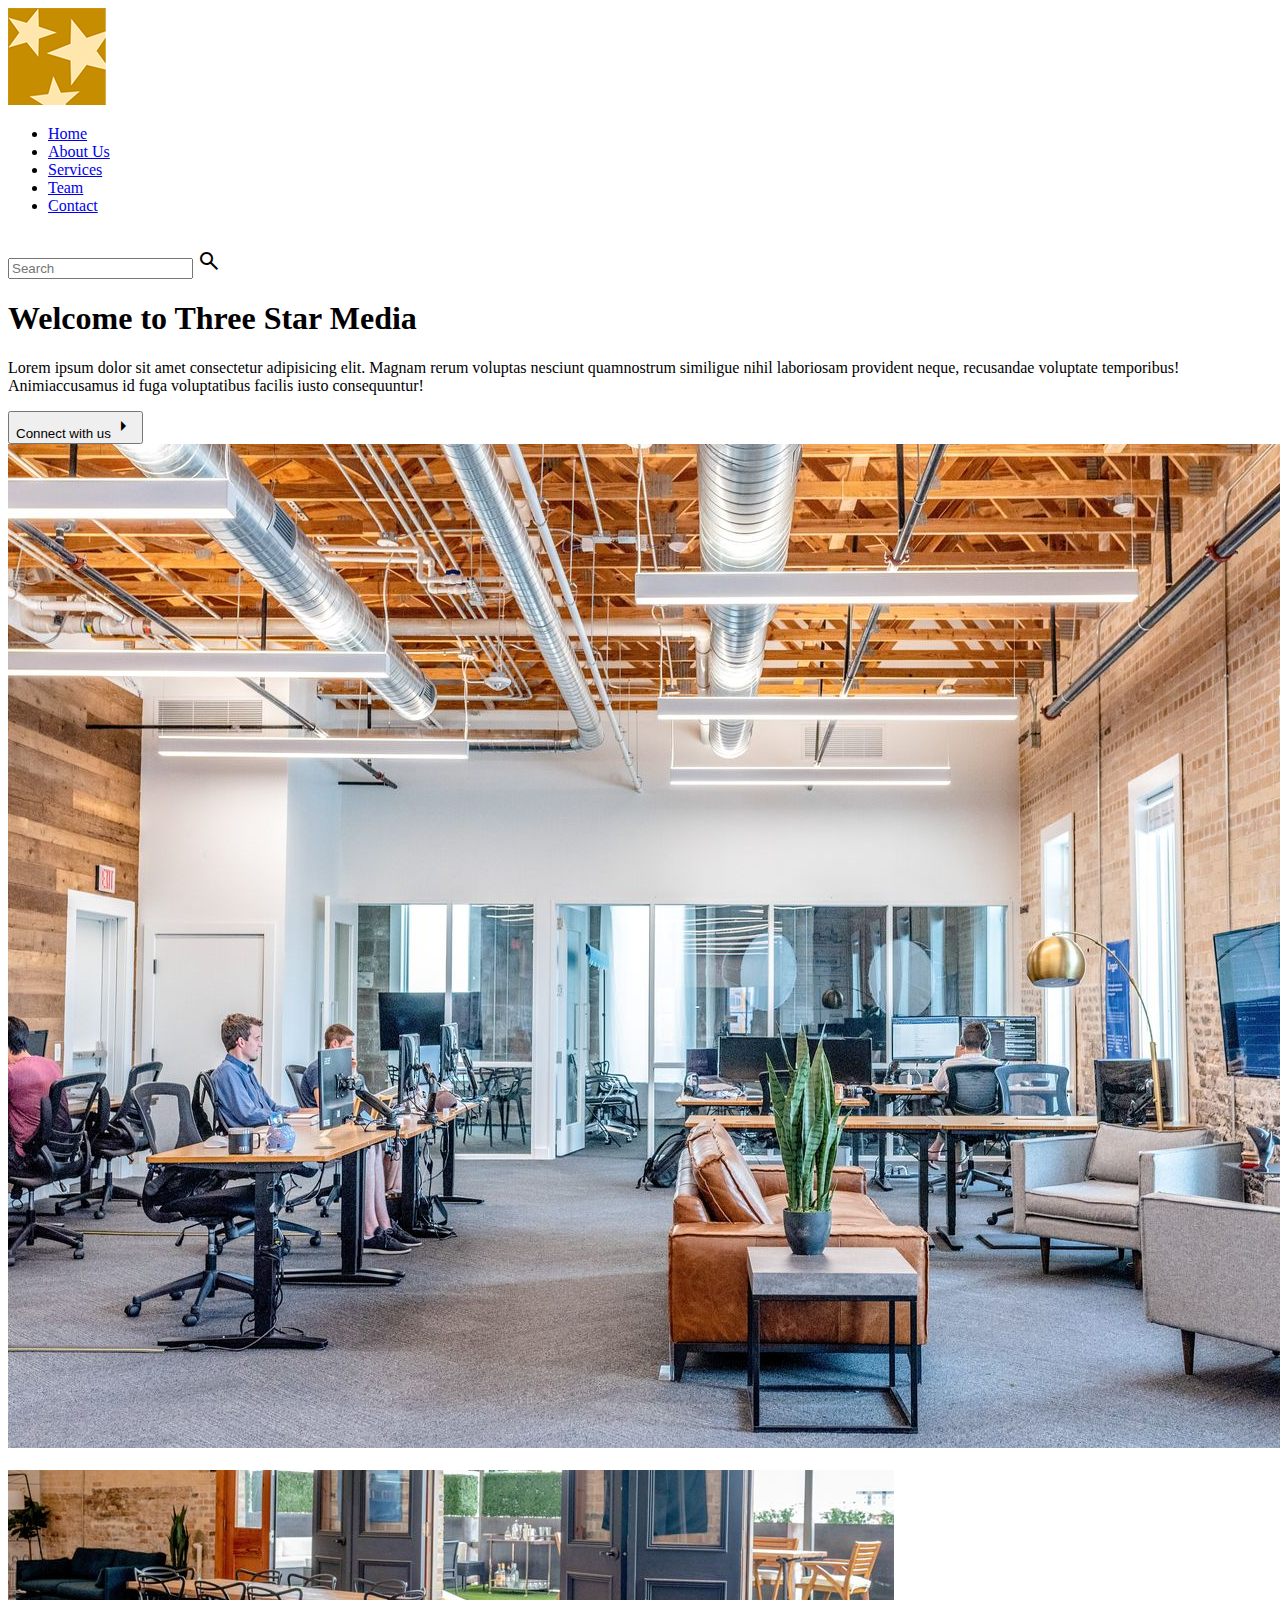
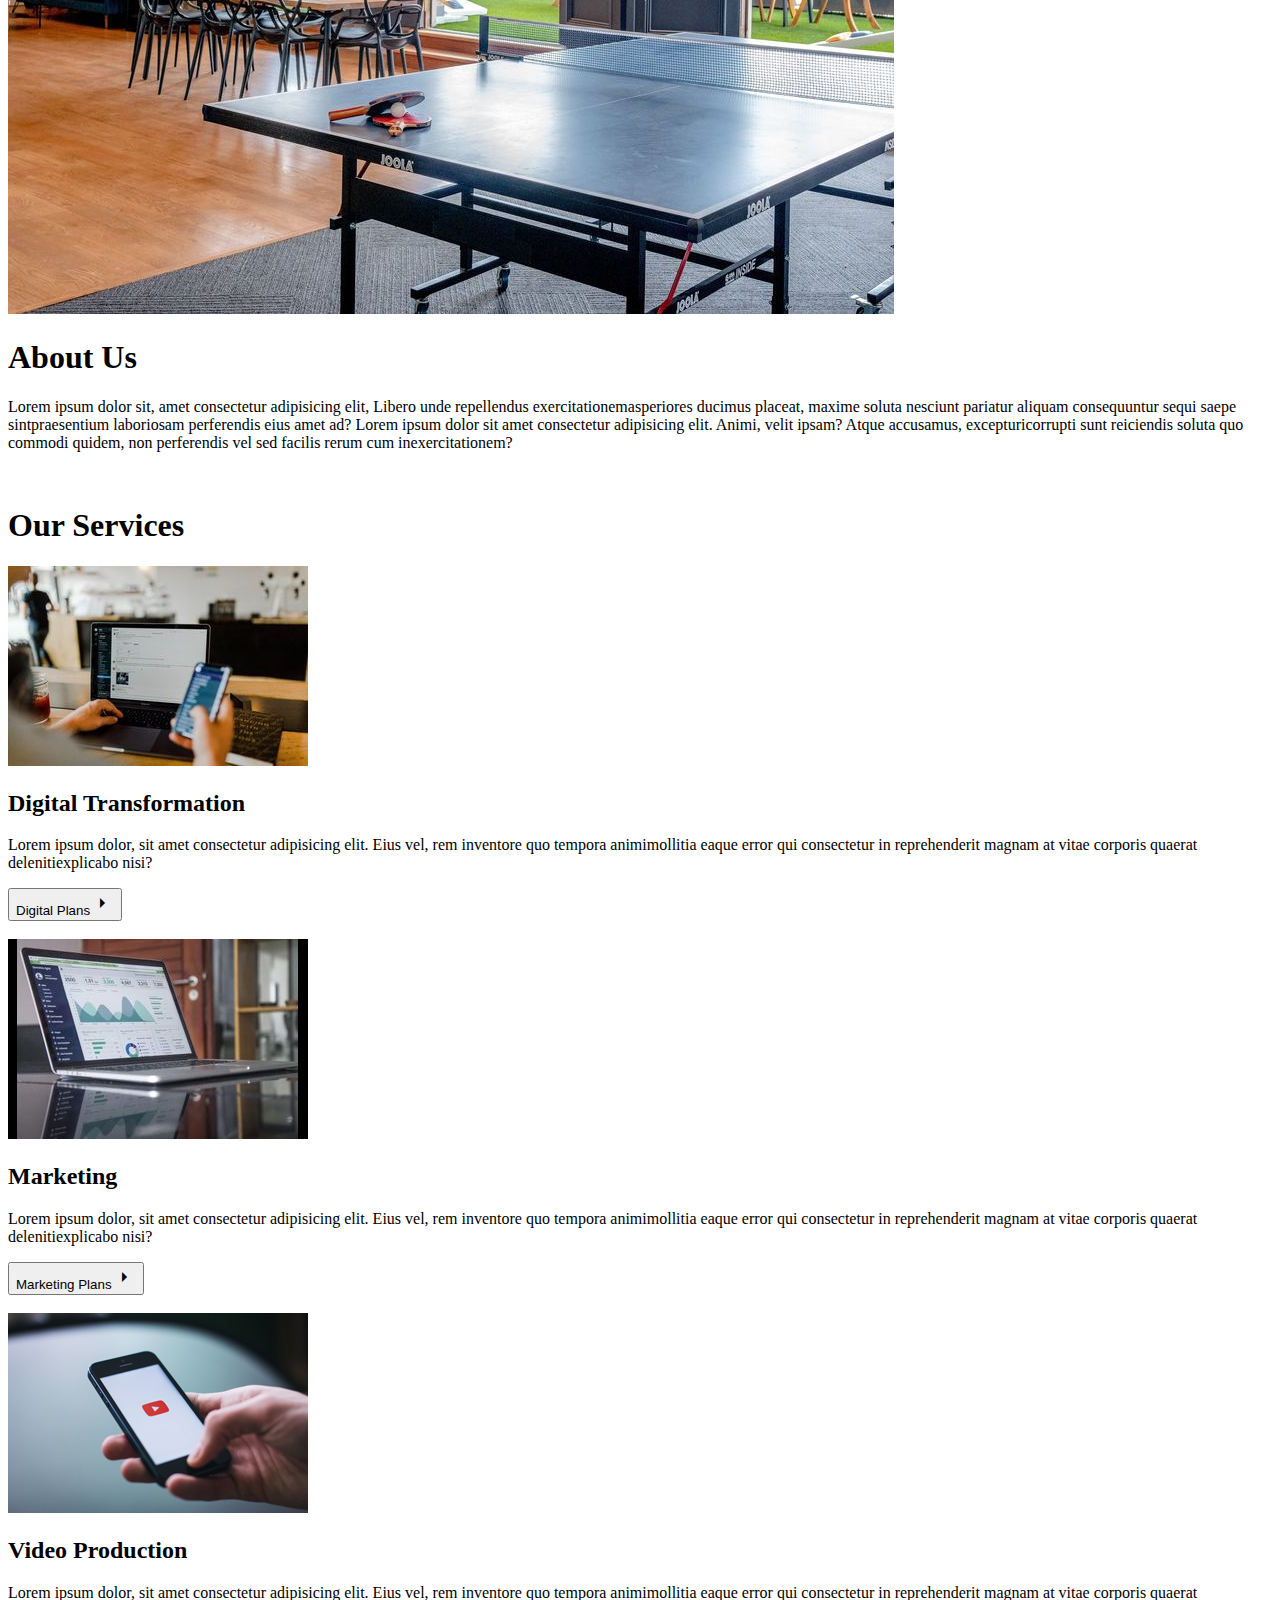
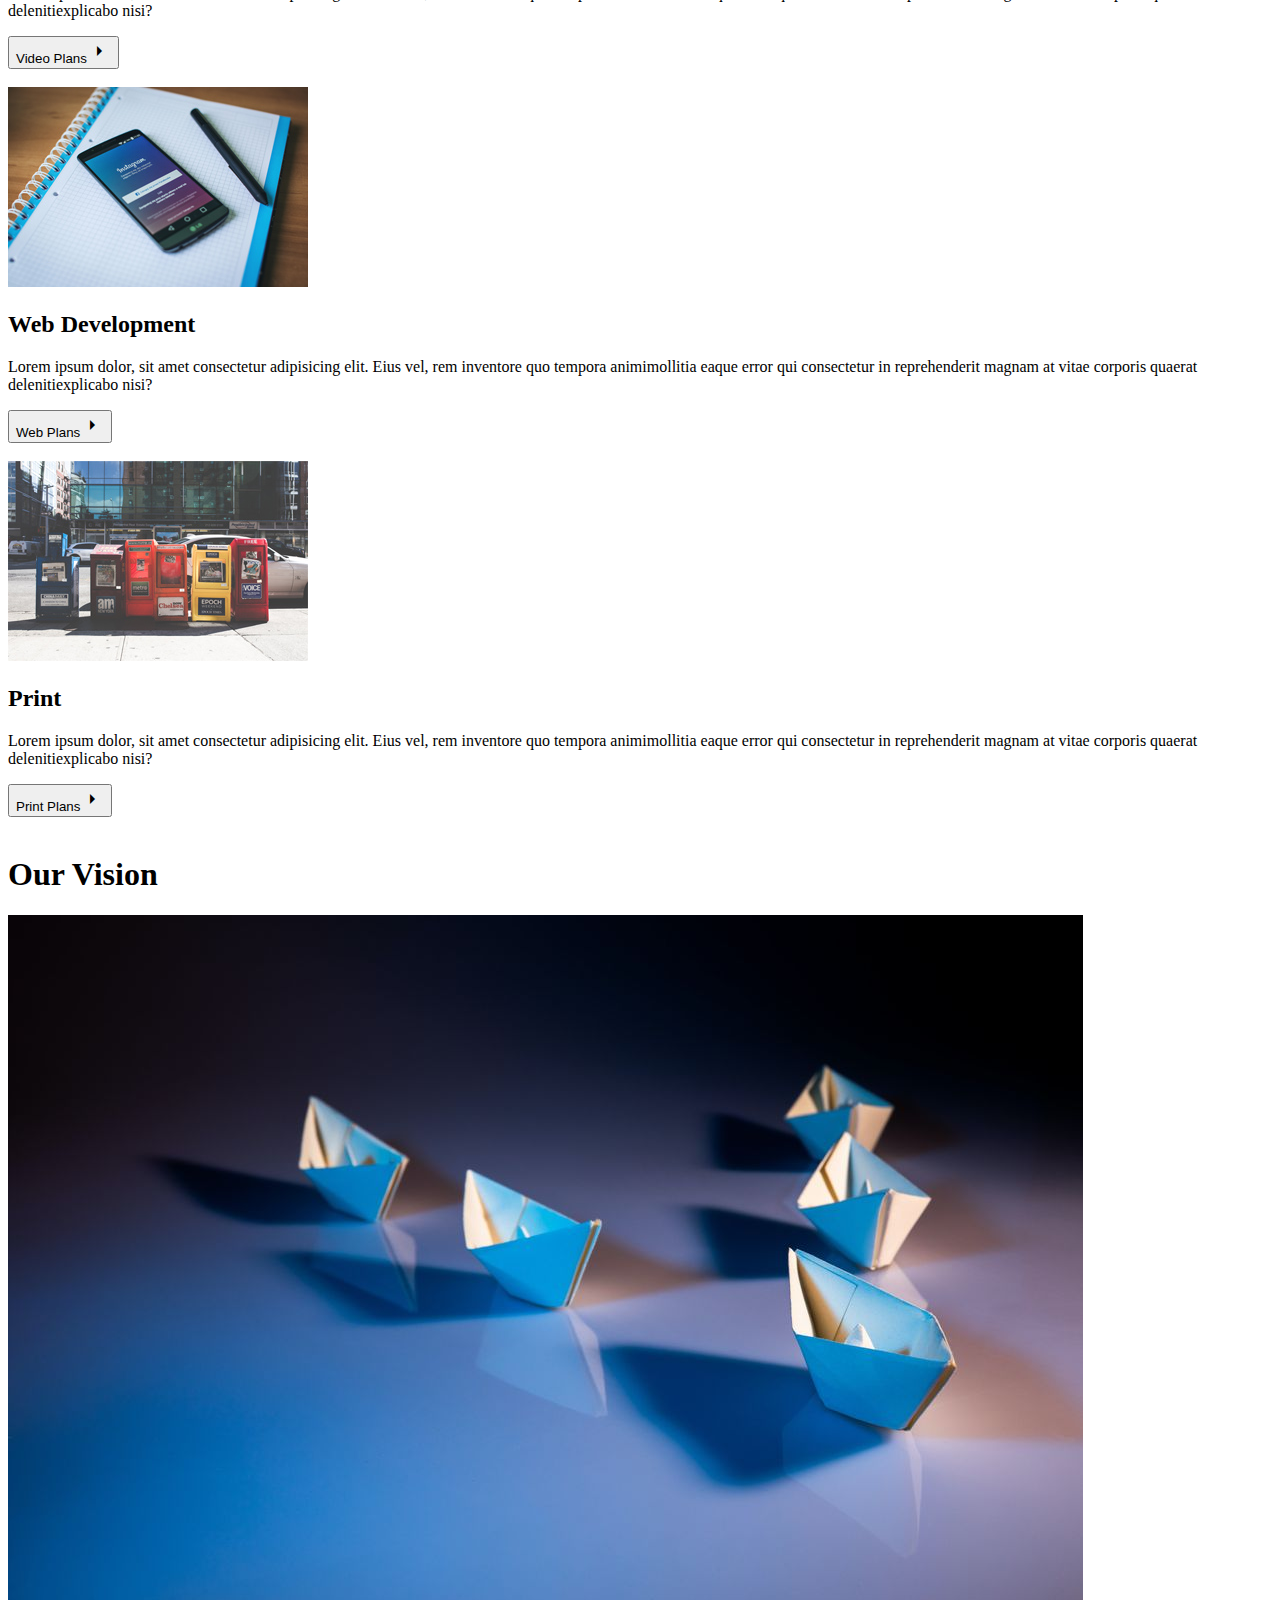
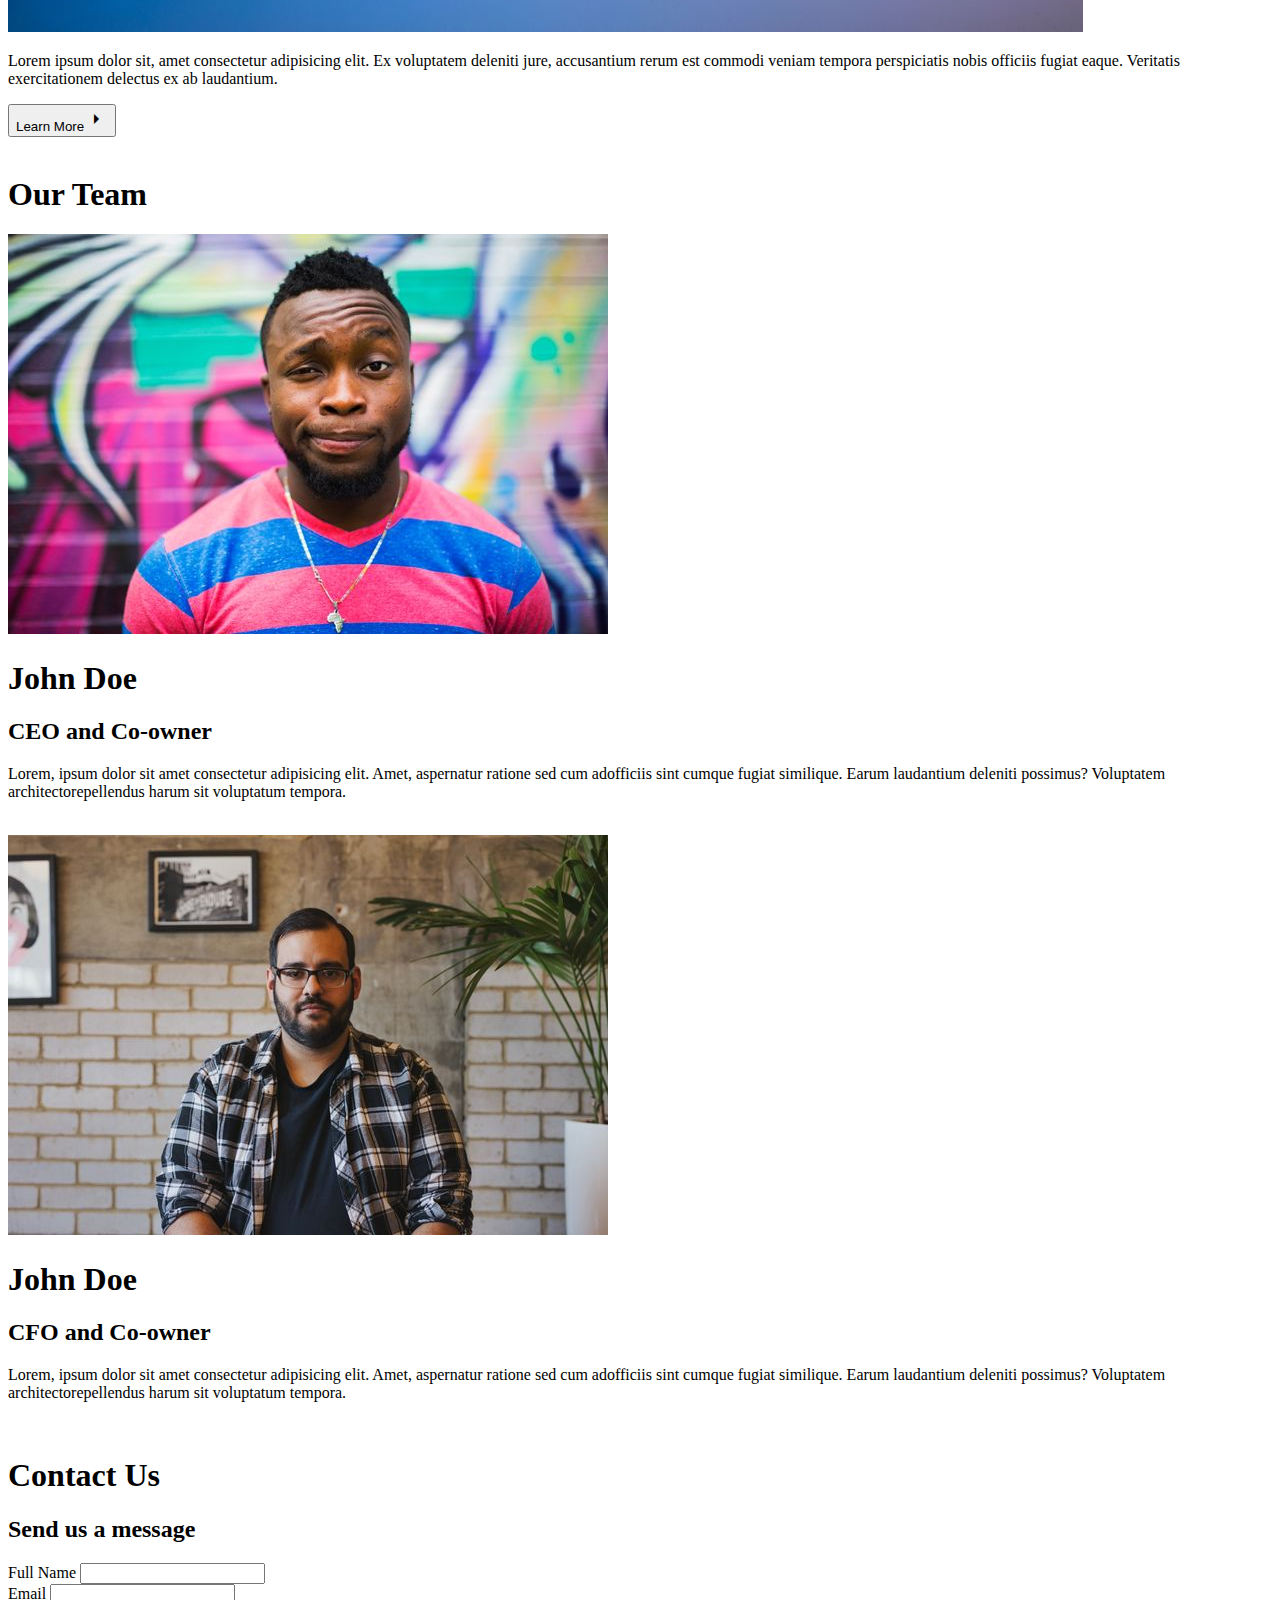
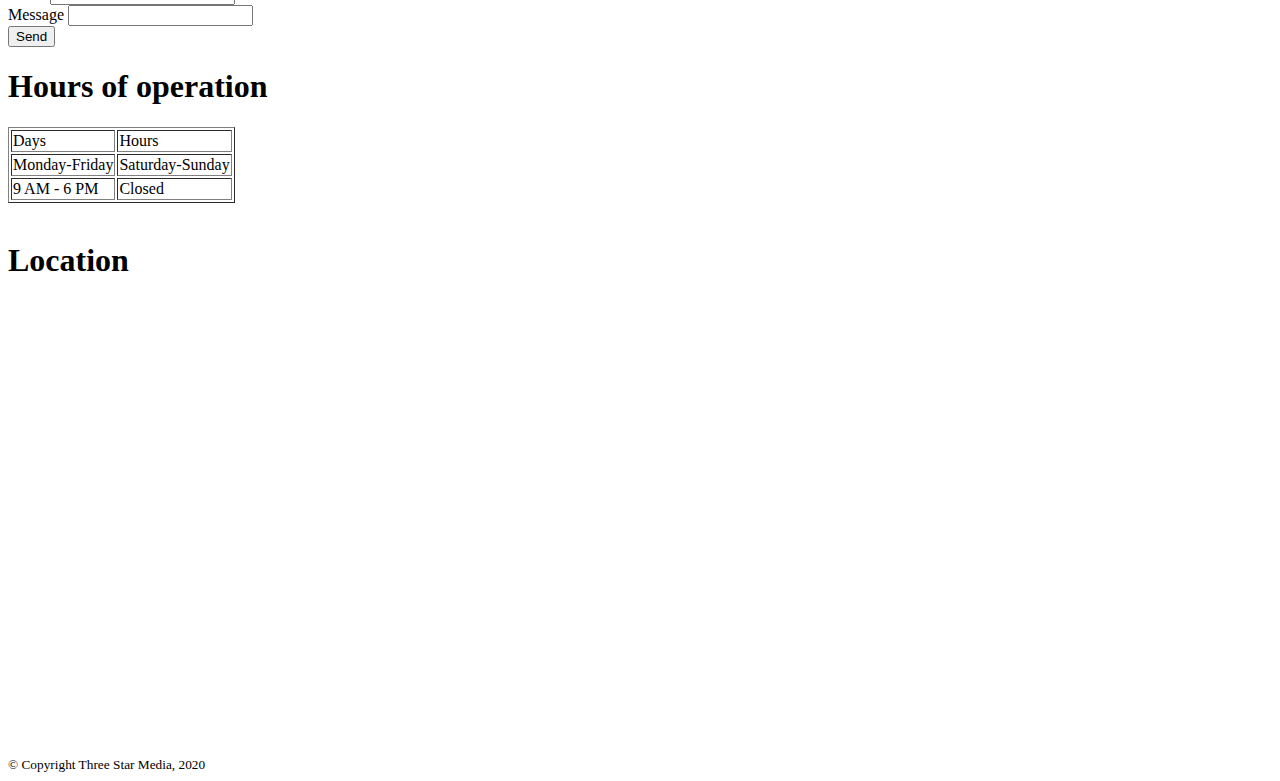
==== final-project/index.html @ ca2dff2f "final" ====
<!DOCTYPE html>
<html lang="en">
<head>
    <meta charset="UTF-8">
    <meta name="viewport" content="width=device-width, initial-scale=1.0">
    <title>HTML Page Mock-up</title>
    <link rel="stylesheet" href="https://fonts.googleapis.com/css2?family=Material+Symbols+Outlined:opsz,wght,FILL,GRAD@20..48,100..700,0..1,-50..200" />
</head>
<body>
    <header>
    <img class="logo" src="images/logo.png" alt="logo">
      <div class="wrapper">
        <nav>
            <ul>
              <li><a href="#home">Home</a></li>
              <li><a href="#about-us">About Us</a></li>
              <li><a href="#services">Services</a></li>
              <li><a href="#team">Team</a></li>
              <li><a href="#contact">Contact</a></li>
            </ul>
          </nav>
    <br>
    <div class="search">
    <form>
      <input type="text" id="search" placeholder="Search">
      <span class="material-symbols-outlined">search
      </span>
    </form>      
    </div>
    </header>
  <main>
    <section class="welcome">
      <h1>Welcome to Three Star Media</h1>
      <p>Lorem ipsum dolor sit amet consectetur adipisicing elit. Magnam rerum voluptas nesciunt quamnostrum similigue nihil laboriosam provident neque, recusandae voluptate temporibus! Animiaccusamus id fuga voluptatibus facilis iusto consequuntur!</p>
      <button type="button">Connect with us<span class="material-symbols-outlined">
        arrow_right</span></button>
      <img class="main-banner" src="images/main-banner.jpg" alt="main-banner">
    </section>
    <br>

    <section class="about-us">
      <img class="about-us1" src="images/about-us.jpg" alt="about-us">
        <h1>About Us</h1>
      <p>Lorem ipsum dolor sit, amet consectetur adipisicing elit, Libero unde repellendus exercitationemasperiores ducimus placeat, maxime soluta nesciunt pariatur aliquam consequuntur sequi saepe sintpraesentium laboriosam perferendis eius amet ad?
      Lorem ipsum dolor sit amet consectetur adipisicing elit. Animi, velit ipsam? Atque accusamus, excepturicorrupti sunt reiciendis soluta quo commodi quidem, non perferendis vel sed facilis rerum cum inexercitationem? </p>
    </section>
    <br>

    <section class="our-services"><h1>Our Services</h1></section>
    
    <section class="digital">
      <img class="digital1" src="images/digital.jpg" alt="digital">
      <h2>Digital Transformation</h2>
      <p>Lorem ipsum dolor, sit amet consectetur adipisicing elit. Eius vel, rem inventore quo tempora animimollitia eaque error qui consectetur in reprehenderit magnam at vitae corporis quaerat delenitiexplicabo nisi?</p>
      <button type="button">Digital Plans<span class="material-symbols-outlined">
      arrow_right</span></button>
    </section>
    <br>

    <section class="marketing">
      <img class="marketing1" src="images/marketing.jpg" alt="marketing">
      <h2>Marketing</h2>
      <p>Lorem ipsum dolor, sit amet consectetur adipisicing elit. Eius vel, rem inventore quo tempora animimollitia eaque error qui consectetur in reprehenderit magnam at vitae corporis quaerat delenitiexplicabo nisi?</p>
      <button type="button">Marketing Plans<span class="material-symbols-outlined">
        arrow_right</span></button>
    </section>
    <br>

    <section class="video">
      <img class="video1" src="images/video.jpg" alt="video production">
      <h2>Video Production</h2>
      <p>Lorem ipsum dolor, sit amet consectetur adipisicing elit. Eius vel, rem inventore quo tempora animimollitia eaque error qui consectetur in reprehenderit magnam at vitae corporis quaerat delenitiexplicabo nisi?</p>
      <button type="button">Video Plans<span class="material-symbols-outlined">
        arrow_right</span></button>
    </section>
    <br>

    <section class="web">
      <img class="web1" src="images/web.jpg" alt="web development">
      <h2>Web Development</h2>
      <p>Lorem ipsum dolor, sit amet consectetur adipisicing elit. Eius vel, rem inventore quo tempora animimollitia eaque error qui consectetur in reprehenderit magnam at vitae corporis quaerat delenitiexplicabo nisi?</p>
      <button type="button">Web Plans<span class="material-symbols-outlined">
        arrow_right</span></button>
    </section>
    <br>

    <section class="print">
      <img class="print1" src="images/print.jpg" alt="print">
      <h2>Print</h2>
      <p>Lorem ipsum dolor, sit amet consectetur adipisicing elit. Eius vel, rem inventore quo tempora animimollitia eaque error qui consectetur in reprehenderit magnam at vitae corporis quaerat delenitiexplicabo nisi?</p>
      <button type="button">Print Plans<span class="material-symbols-outlined">
        arrow_right</span></button>
    </section>
    <br>

    <section class="vision">
      <h1>Our Vision</h1>
      <img class="vision1" src="images/vision.jpg" alt="vision">
      <p>Lorem ipsum dolor sit, amet consectetur adipisicing elit. Ex voluptatem deleniti jure, accusantium rerum est commodi veniam tempora perspiciatis nobis officiis fugiat eaque. Veritatis exercitationem delectus ex ab laudantium.</p>
      <button type="button">Learn More<span class="material-symbols-outlined">
        arrow_right</span></button>
    </section>
    <br>

    <section class="our-team"><h1>Our Team</h1></section>

    <section class="john">
      <img class="john-doe" src="images/john.jpg" alt="John Doe">
      <h1>John Doe</h1>
      <h2>CEO and Co-owner</h2>
      <p>Lorem, ipsum dolor sit amet consectetur adipisicing elit. Amet, aspernatur ratione sed cum adofficiis sint cumque fugiat similique. Earum laudantium deleniti possimus? Voluptatem architectorepellendus harum sit voluptatum tempora.
      </p>
    </section>
    <br>

    <section class=bob">
      <img class="bob-rite" src="images/bob.jpg" alt="Bob Rite">
      <h1>John Doe</h1>
      <h2>CFO and Co-owner</h2>
      <p>Lorem, ipsum dolor sit amet consectetur adipisicing elit. Amet, aspernatur ratione sed cum adofficiis sint cumque fugiat similique. Earum laudantium deleniti possimus? Voluptatem architectorepellendus harum sit voluptatum tempora.
      </p>
    </section>
    <br>

    <section class="contact"><h1>Contact Us</h1>
    <h2>Send us a message</h2>
    <form>
      <label>Full Name</label>
      <input type="text" id="full name">
      <br>
      <label>Email</label>
      <input type="text" id="email">
      <br>
      <label>Message</label>
      <input type="text" id="message">
      <br>
      <input type="submit" value="Send">
    </form> 
    </section>

    <section class="table"><h1>Hours of operation</h1>
      <table border="1">
        <tr>
          <td>Days</td>
          <td>Hours</td>
        </tr>
        <tr>
          <td>Monday-Friday</td>
          <td>Saturday-Sunday</td>
        </tr>
        <tr>
          <td>9 AM - 6 PM</td>
          <td>Closed</td>
        </tr>
      </table>
    </section>
    <br>

    <section class="location"><h1>Location</h1>
      <iframe src="https://www.google.com/maps/embed?pb=!1m18!1m12!1m3!1d1402.0407702425664!2d-75.75889696078411!3d45.34716624276815!2m3!1f0!2f0!3f0!3m2!1i1024!2i768!4f13.1!3m3!1m2!1s0x4cce0713a10cfe09%3A0xc2c243a18ef99409!2sAlgonquin%20College%20(ITS)!5e0!3m2!1szh-CN!2sca!4v1700966086754!5m2!1szh-CN!2sca" width="600" height="450" style="border:0;" allowfullscreen="" loading="lazy" referrerpolicy="no-referrer-when-downgrade"></iframe>
    </section>
  </main>

  <footer class="bg-black">
    <div class="wrapper">
      <small>&copy; Copyright Three Star Media, 2020</small>
    </div>
  </footer>
</body>
</html>
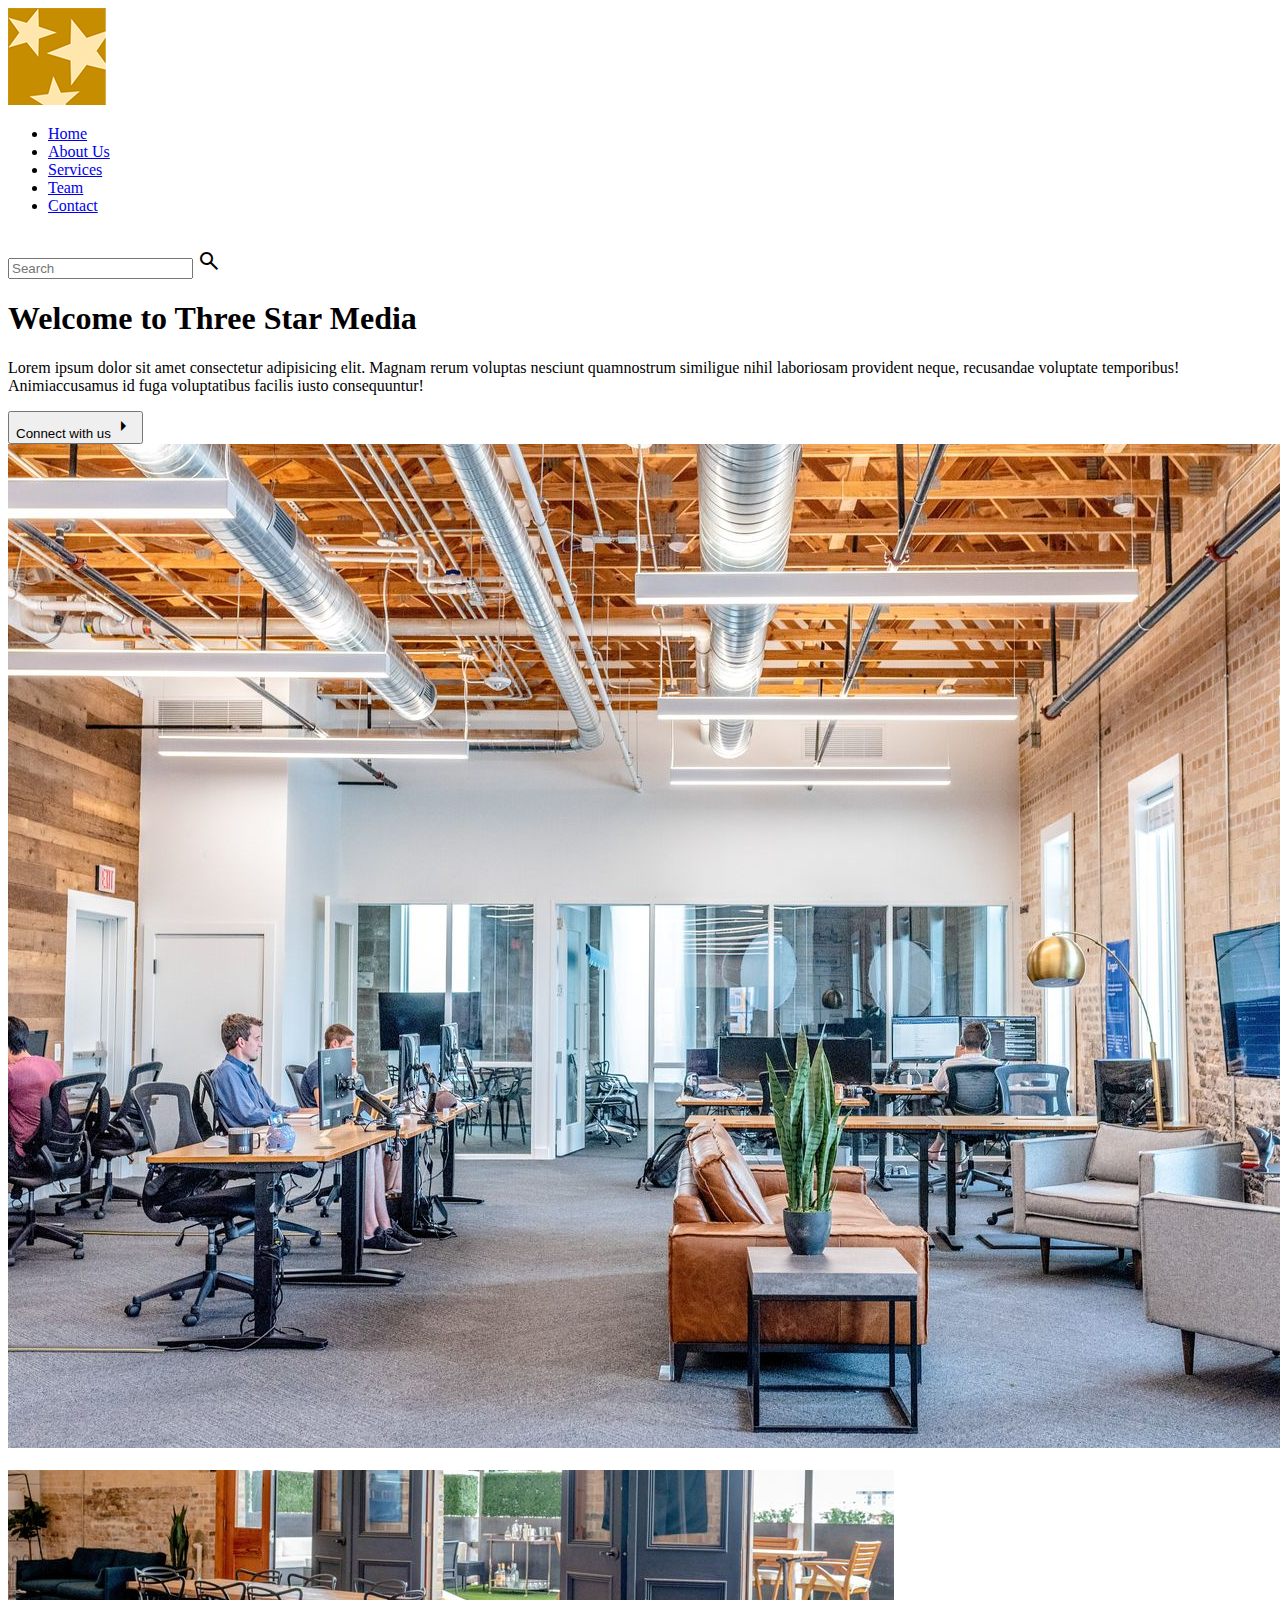
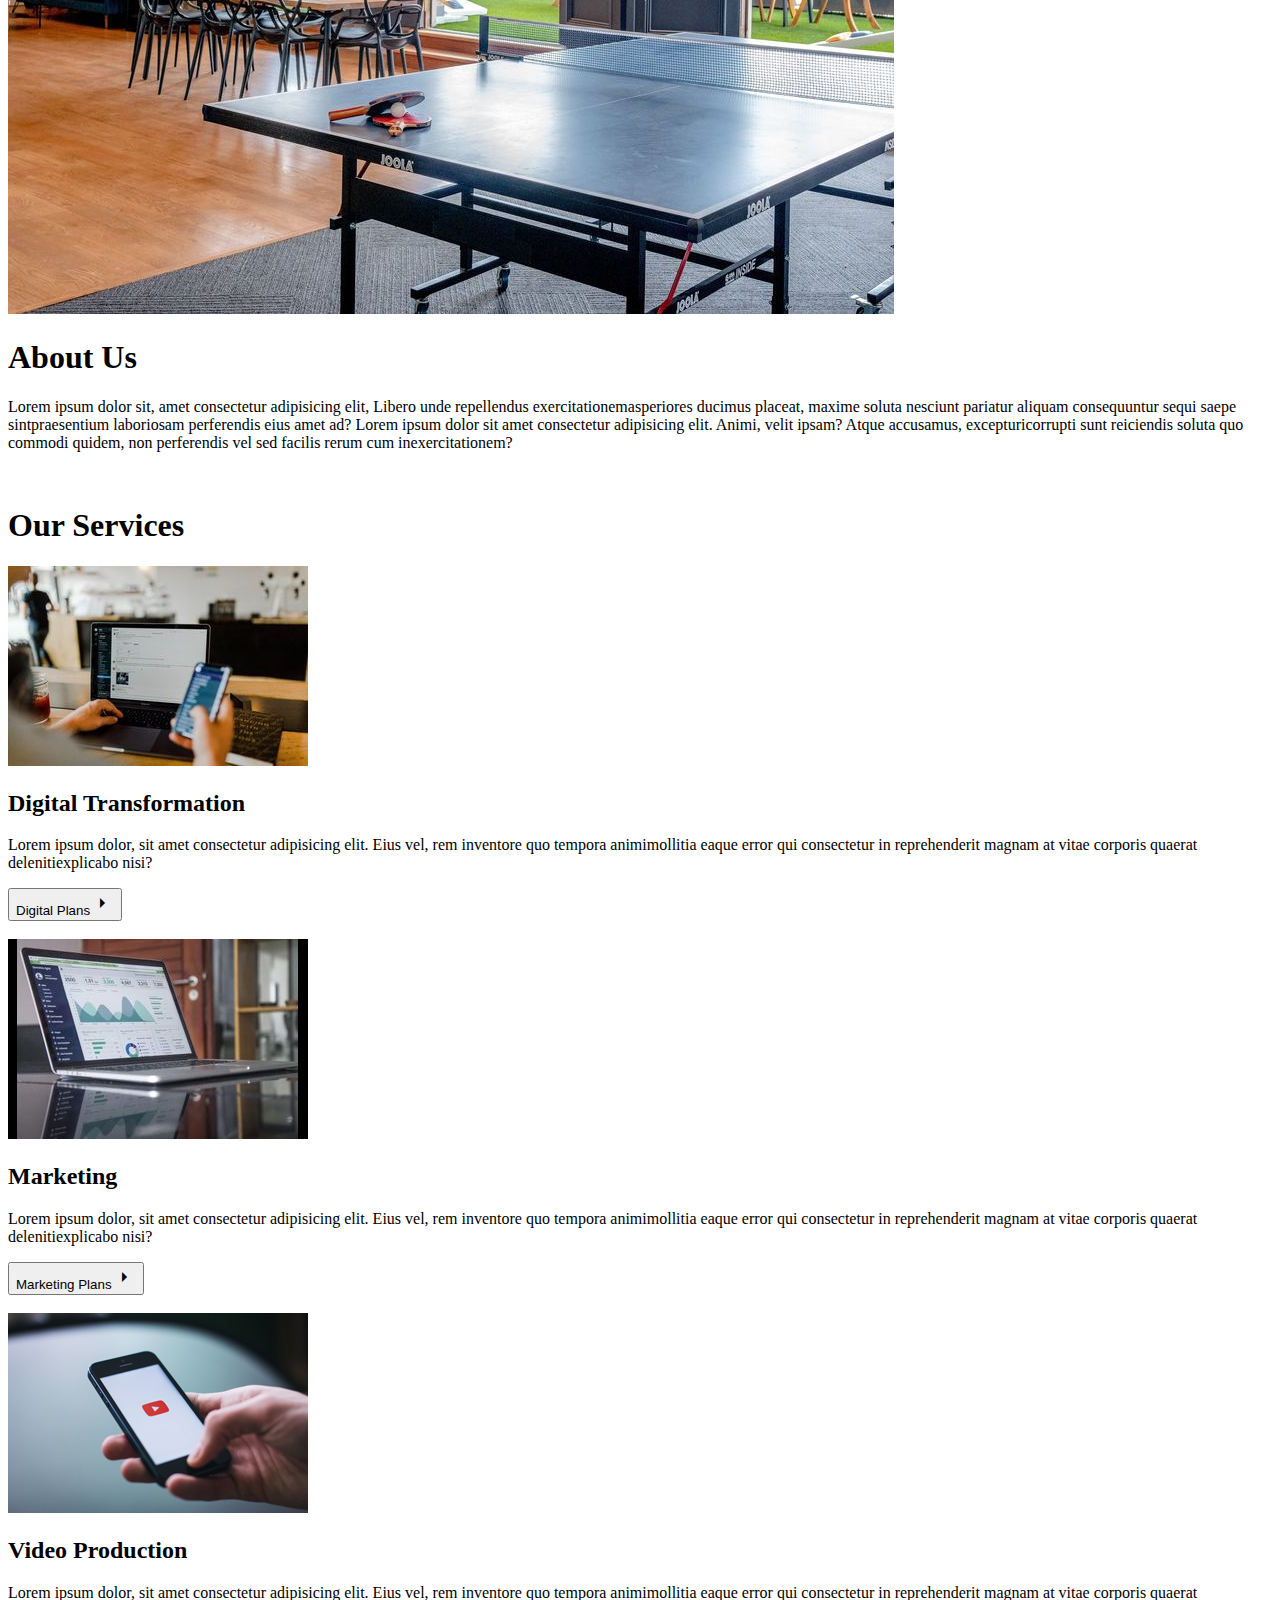
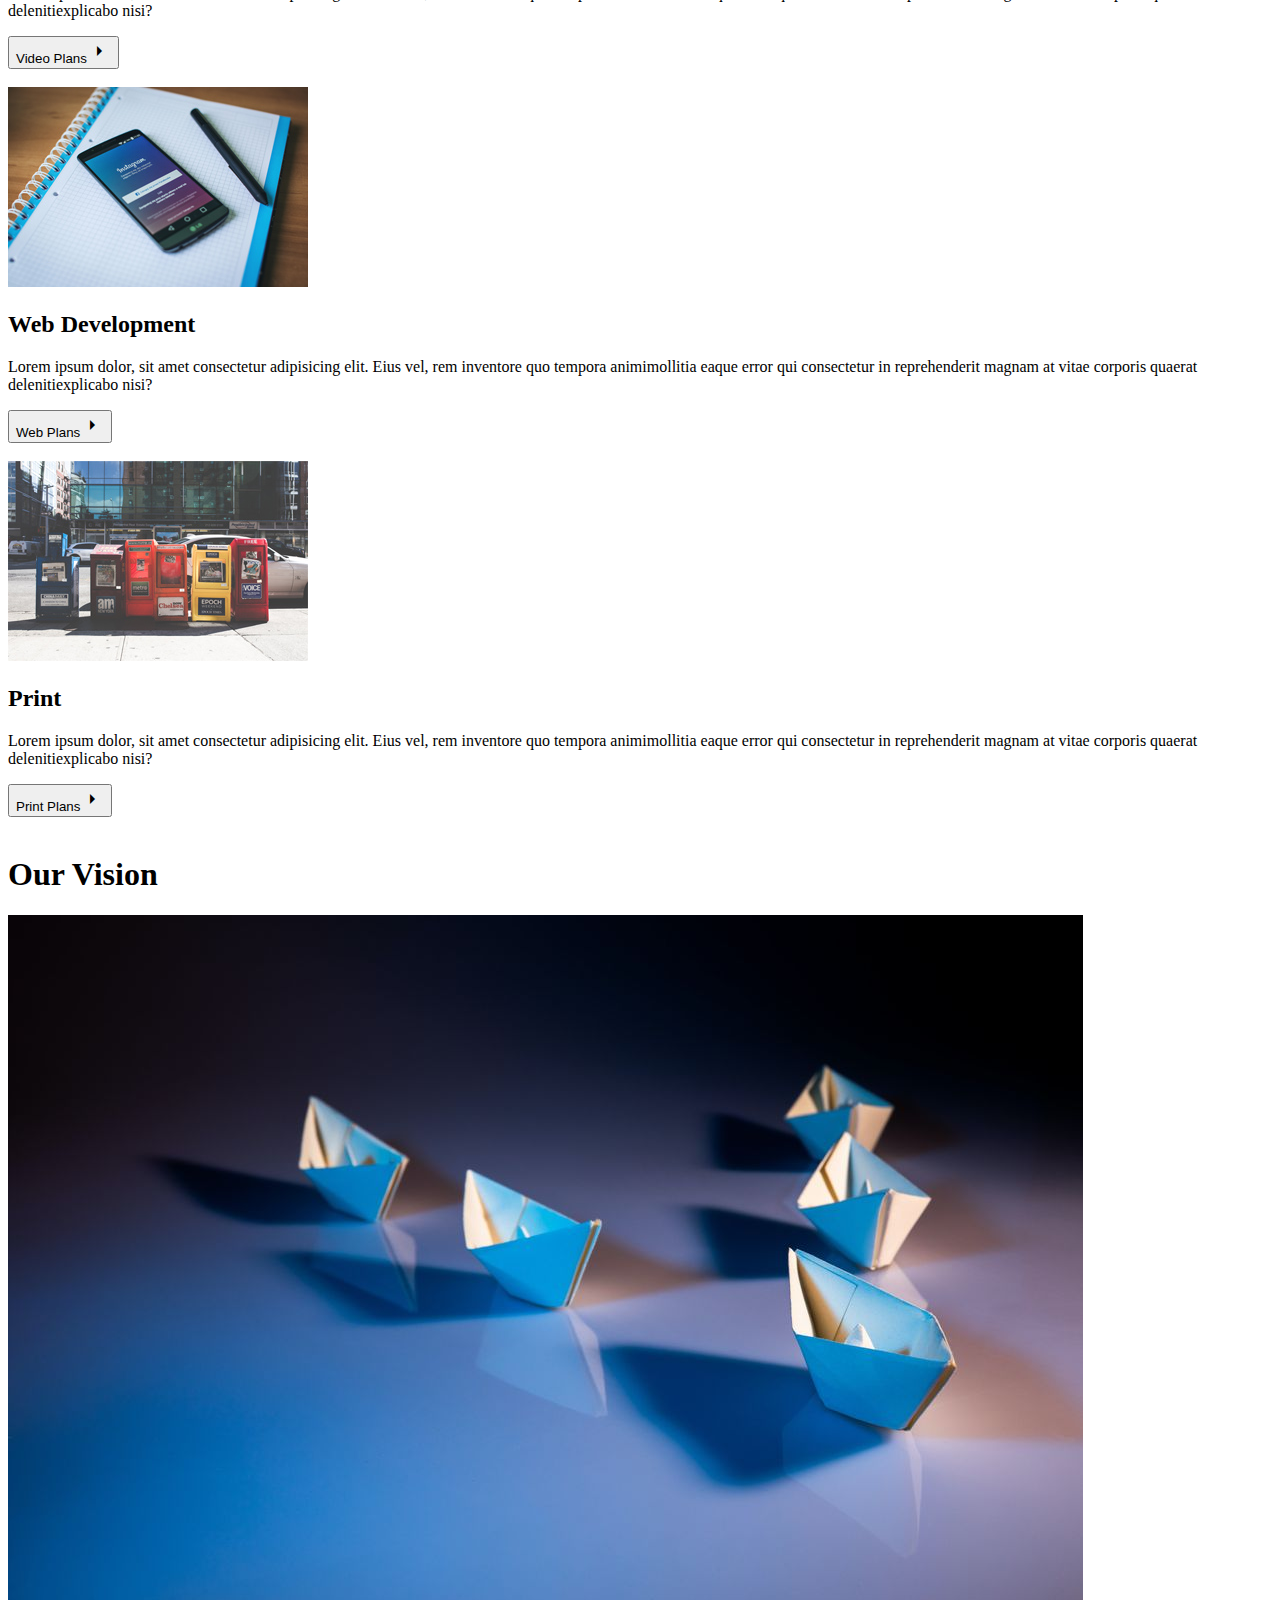
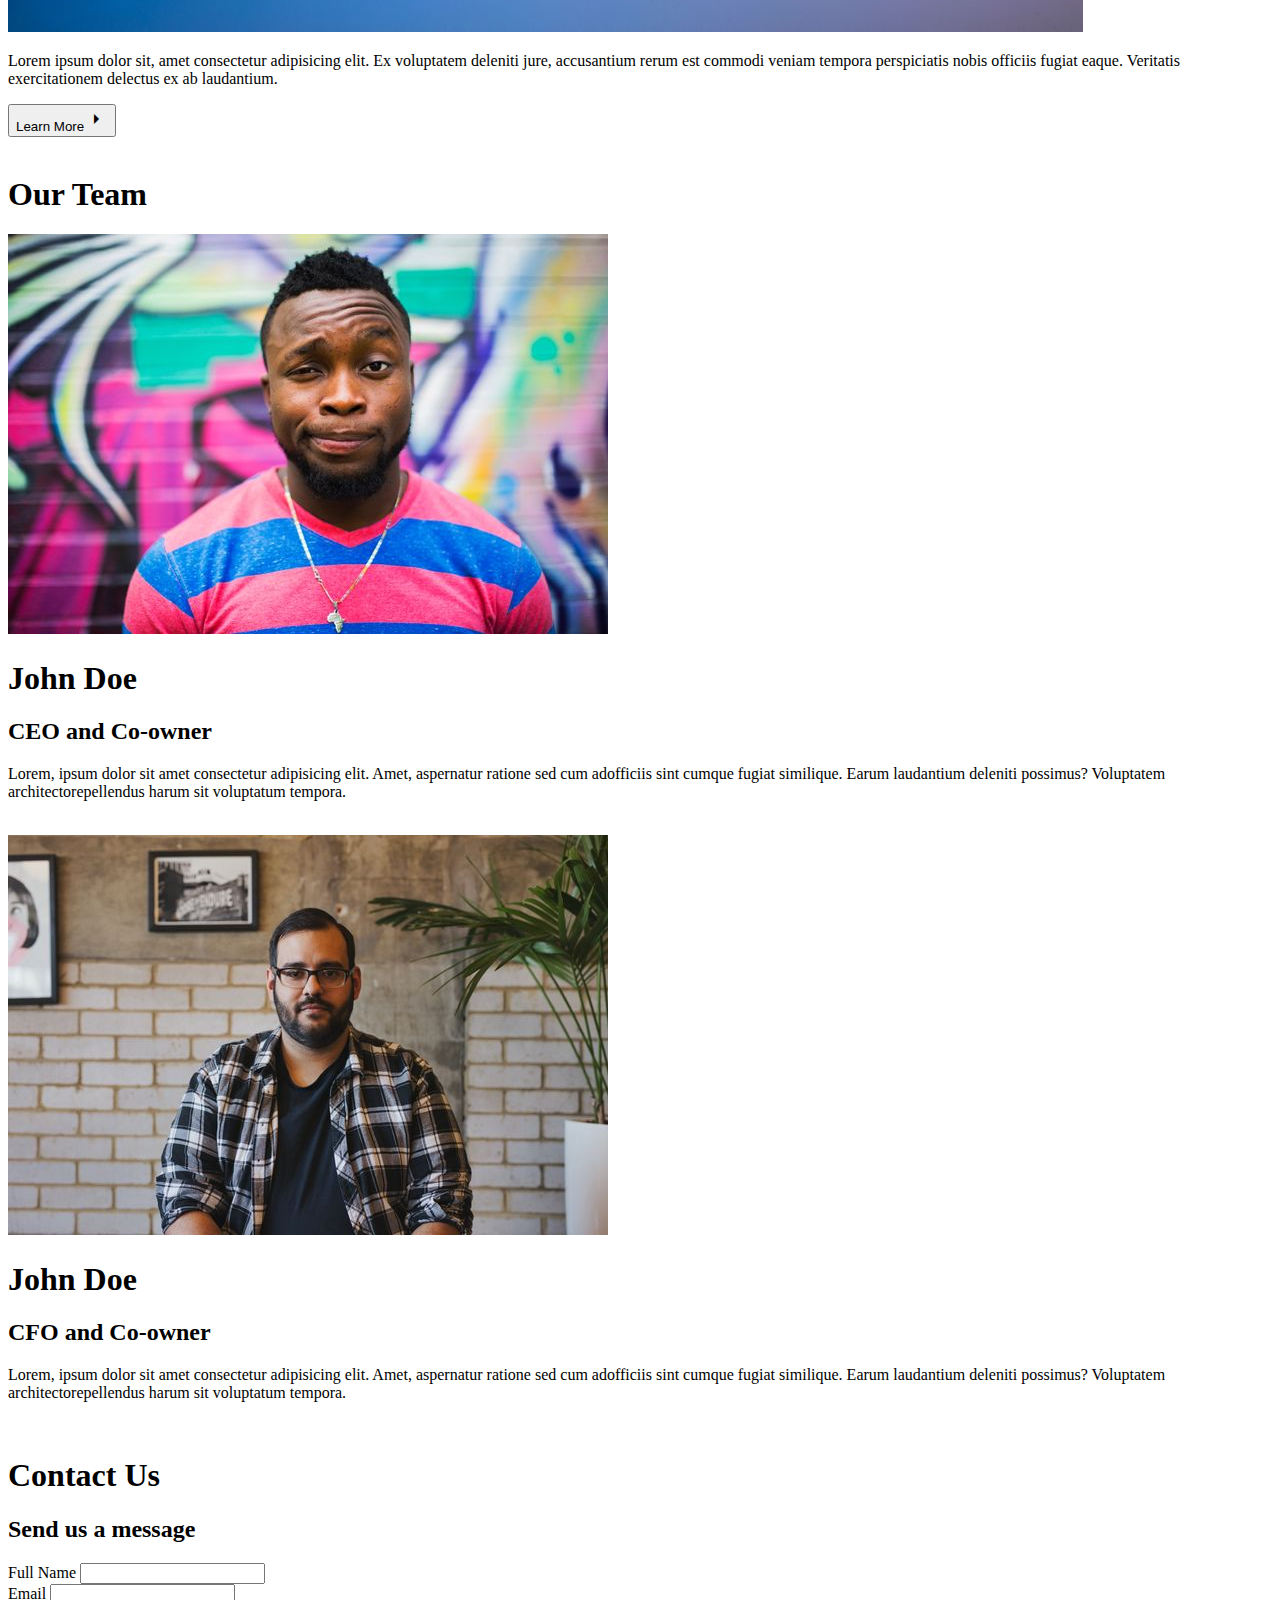
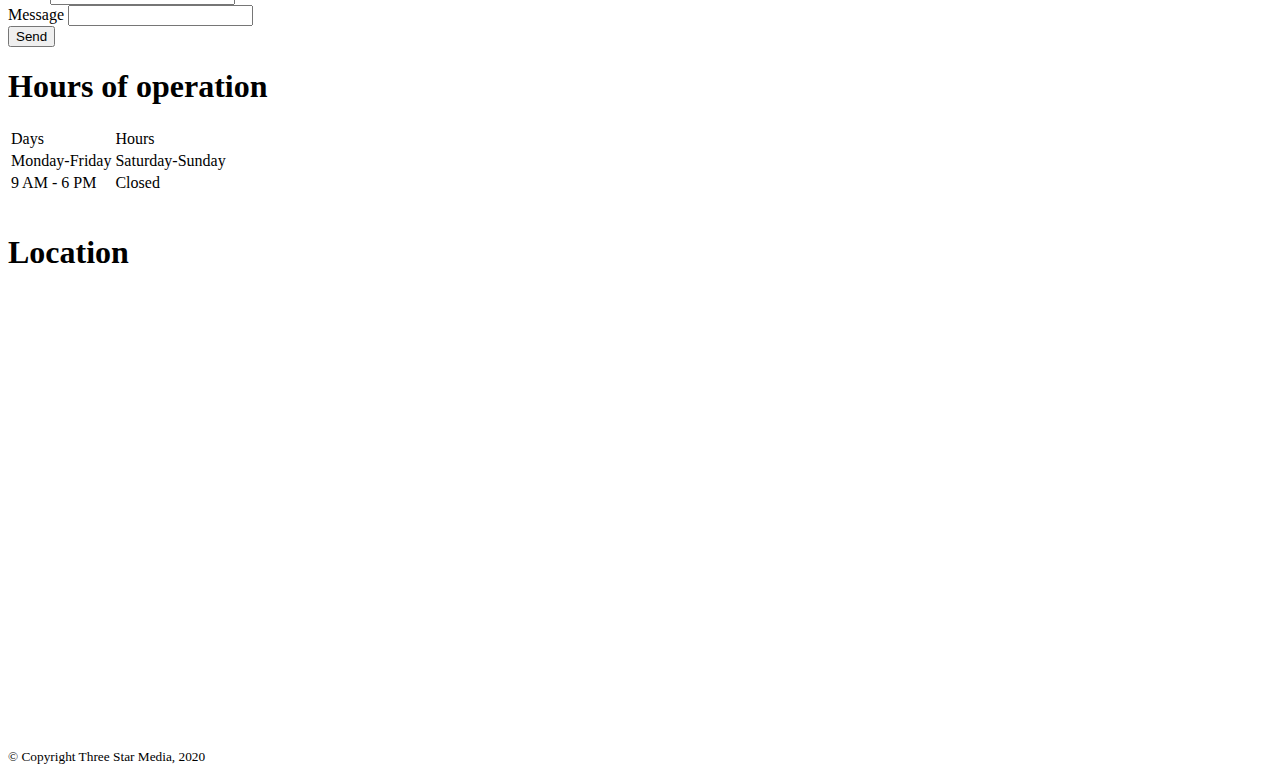
==== commit 4ad4908f: "update" ====
--- a/final-project/index.html
+++ b/final-project/index.html
@@ -19,6 +19,8 @@
               <li><a href="#contact">Contact</a></li>
             </ul>
           </nav>
+       </div>
+   </header>
     <br>
     <div class="search">
     <form>
@@ -27,7 +29,6 @@
       </span>
     </form>      
     </div>
-    </header>
   <main>
     <section class="welcome">
       <h1>Welcome to Three Star Media</h1>
@@ -113,7 +114,7 @@
     </section>
     <br>
 
-    <section class=bob">
+    <section class="bob">
       <img class="bob-rite" src="images/bob.jpg" alt="Bob Rite">
       <h1>John Doe</h1>
       <h2>CFO and Co-owner</h2>
@@ -126,7 +127,7 @@
     <h2>Send us a message</h2>
     <form>
       <label>Full Name</label>
-      <input type="text" id="full name">
+      <input type="text" id="full-name">
       <br>
       <label>Email</label>
       <input type="text" id="email">
@@ -139,7 +140,7 @@
     </section>
 
     <section class="table"><h1>Hours of operation</h1>
-      <table border="1">
+      <table>
         <tr>
           <td>Days</td>
           <td>Hours</td>
@@ -157,7 +158,7 @@
     <br>
 
     <section class="location"><h1>Location</h1>
-      <iframe src="https://www.google.com/maps/embed?pb=!1m18!1m12!1m3!1d1402.0407702425664!2d-75.75889696078411!3d45.34716624276815!2m3!1f0!2f0!3f0!3m2!1i1024!2i768!4f13.1!3m3!1m2!1s0x4cce0713a10cfe09%3A0xc2c243a18ef99409!2sAlgonquin%20College%20(ITS)!5e0!3m2!1szh-CN!2sca!4v1700966086754!5m2!1szh-CN!2sca" width="600" height="450" style="border:0;" allowfullscreen="" loading="lazy" referrerpolicy="no-referrer-when-downgrade"></iframe>
+      <iframe src="https://www.google.com/maps/embed?pb=!1m18!1m12!1m3!1d2803.944456590025!2d-75.75750062372377!3d45.349933471072326!2m3!1f0!2f0!3f0!3m2!1i1024!2i768!4f13.1!3m3!1m2!1s0x4cce0718cc4a6ad7%3A0xc6cc467725843e2b!2sAlgonquin%20College%20-%20Ottawa%20Campus!5e0!3m2!1szh-CN!2sca!4v1701101834872!5m2!1szh-CN!2sca" width="600" height="450" style="border:0;" allowfullscreen="" loading="lazy" referrerpolicy="no-referrer-when-downgrade"></iframe>
     </section>
   </main>
 
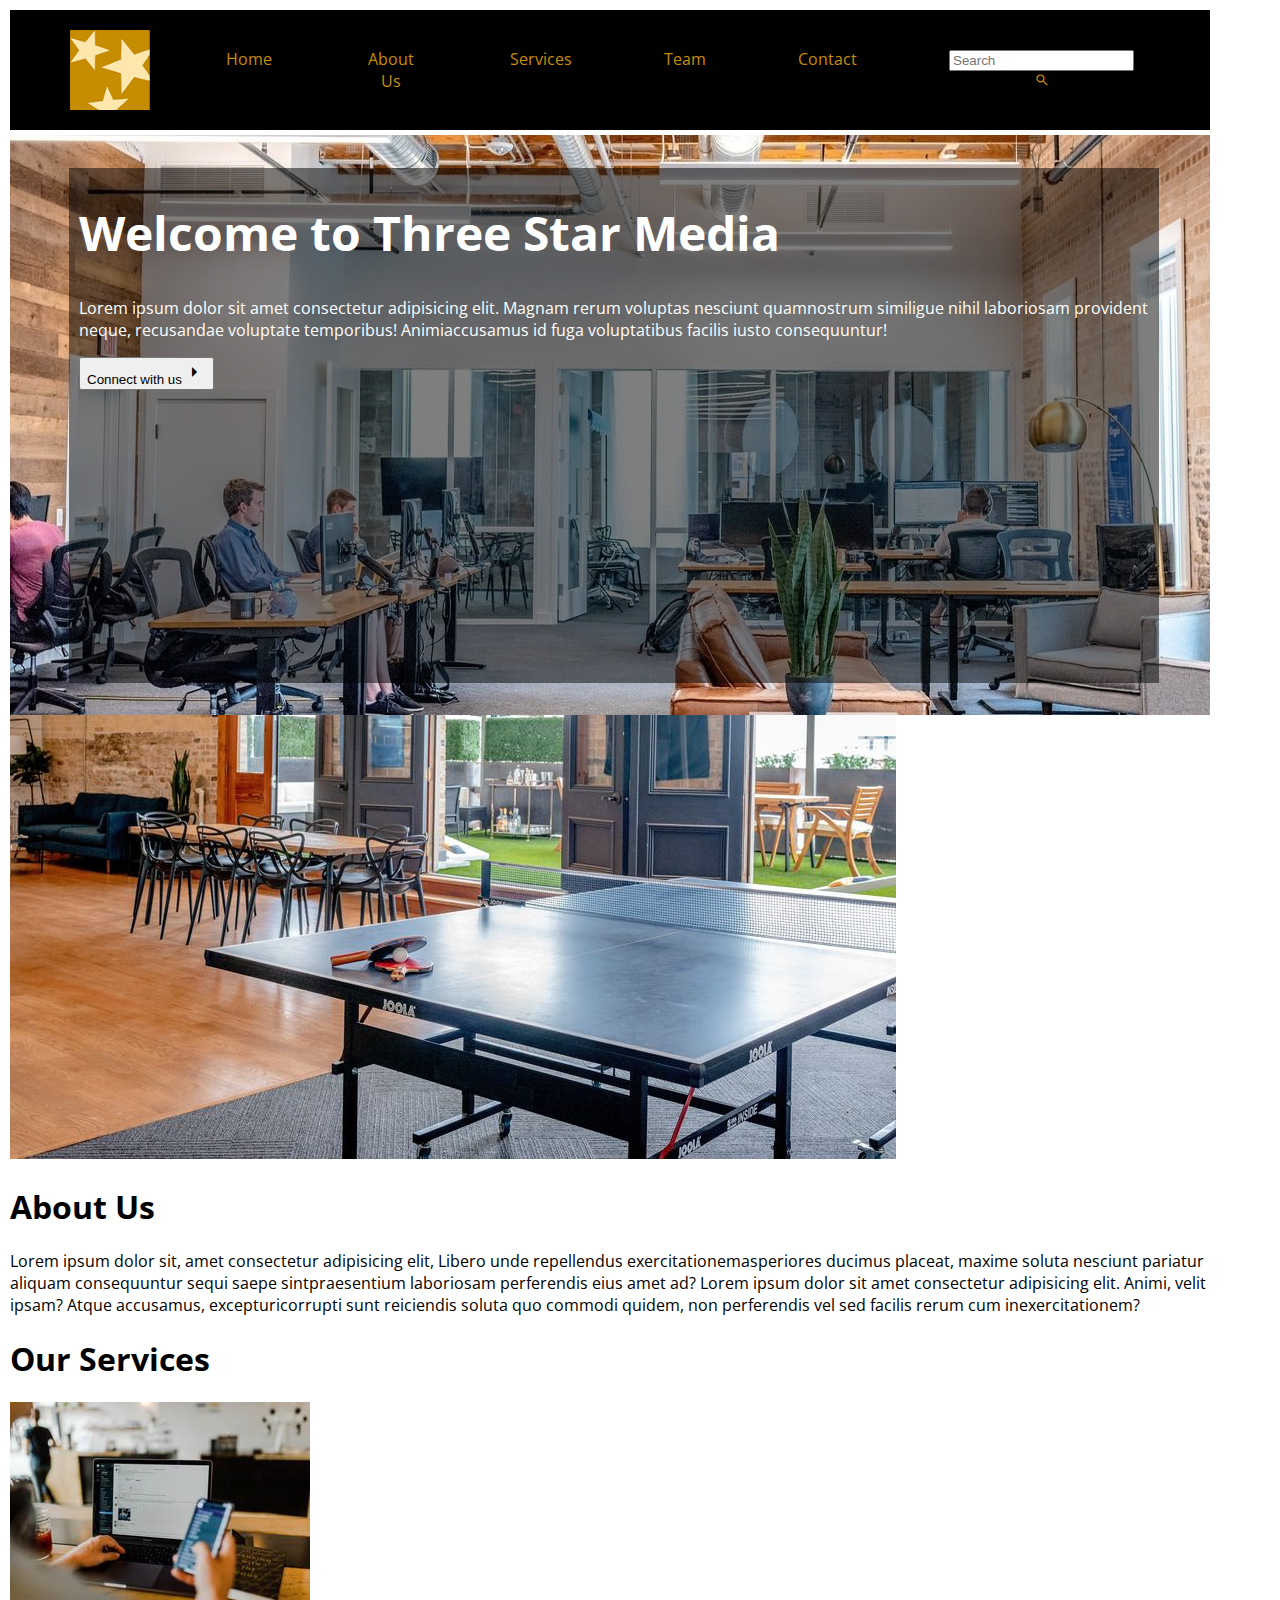
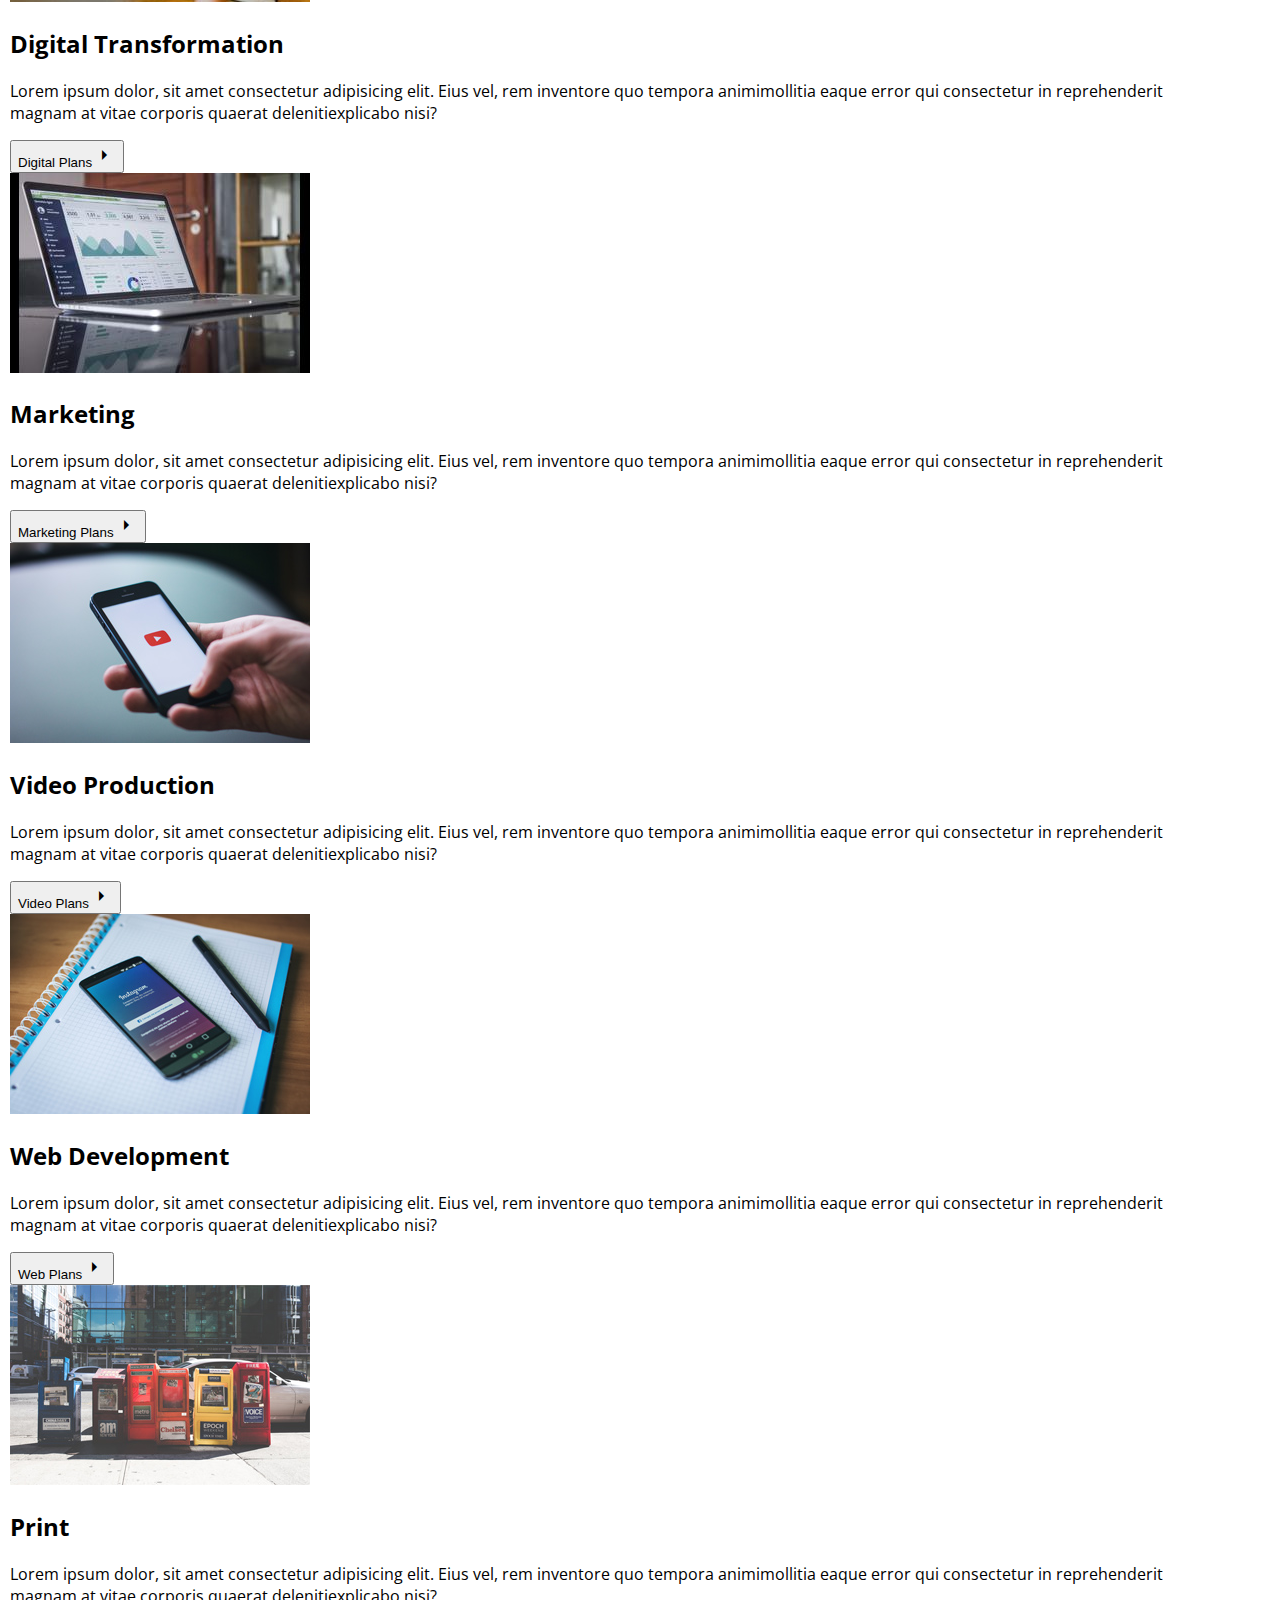
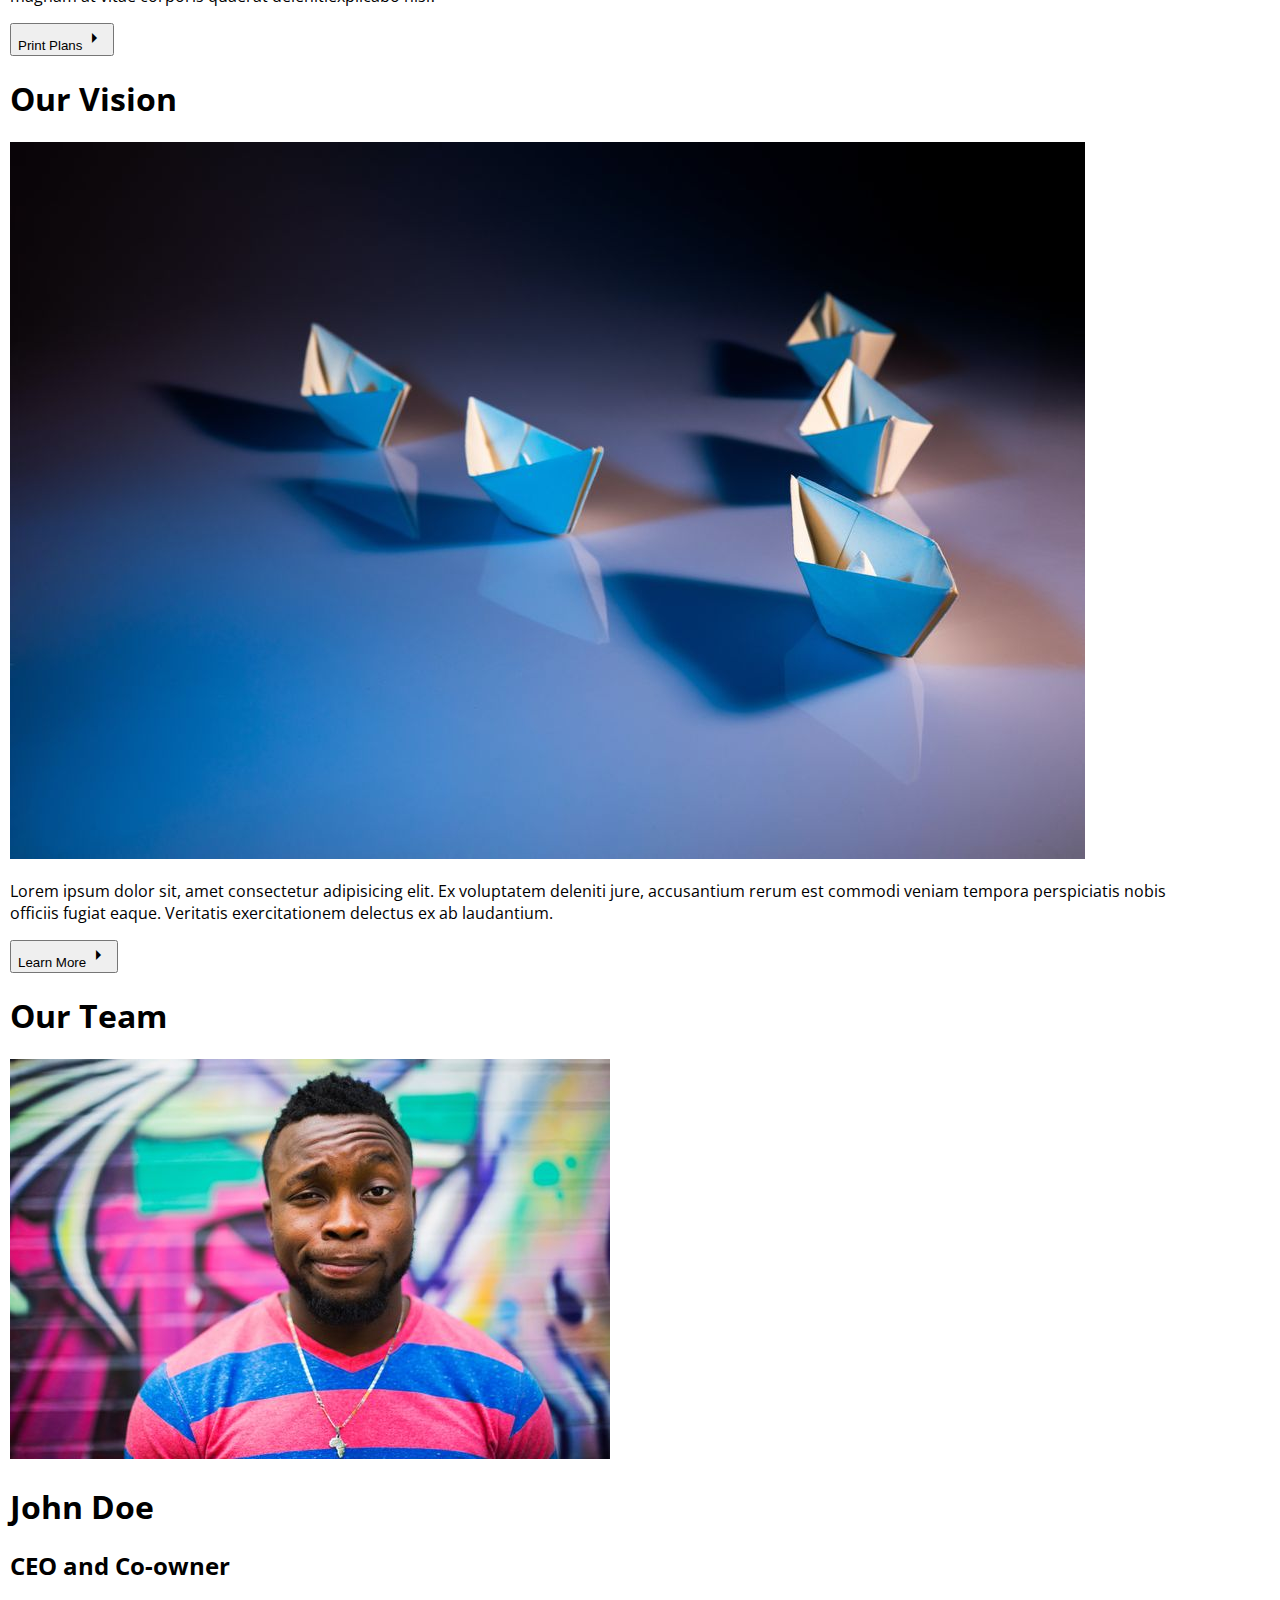
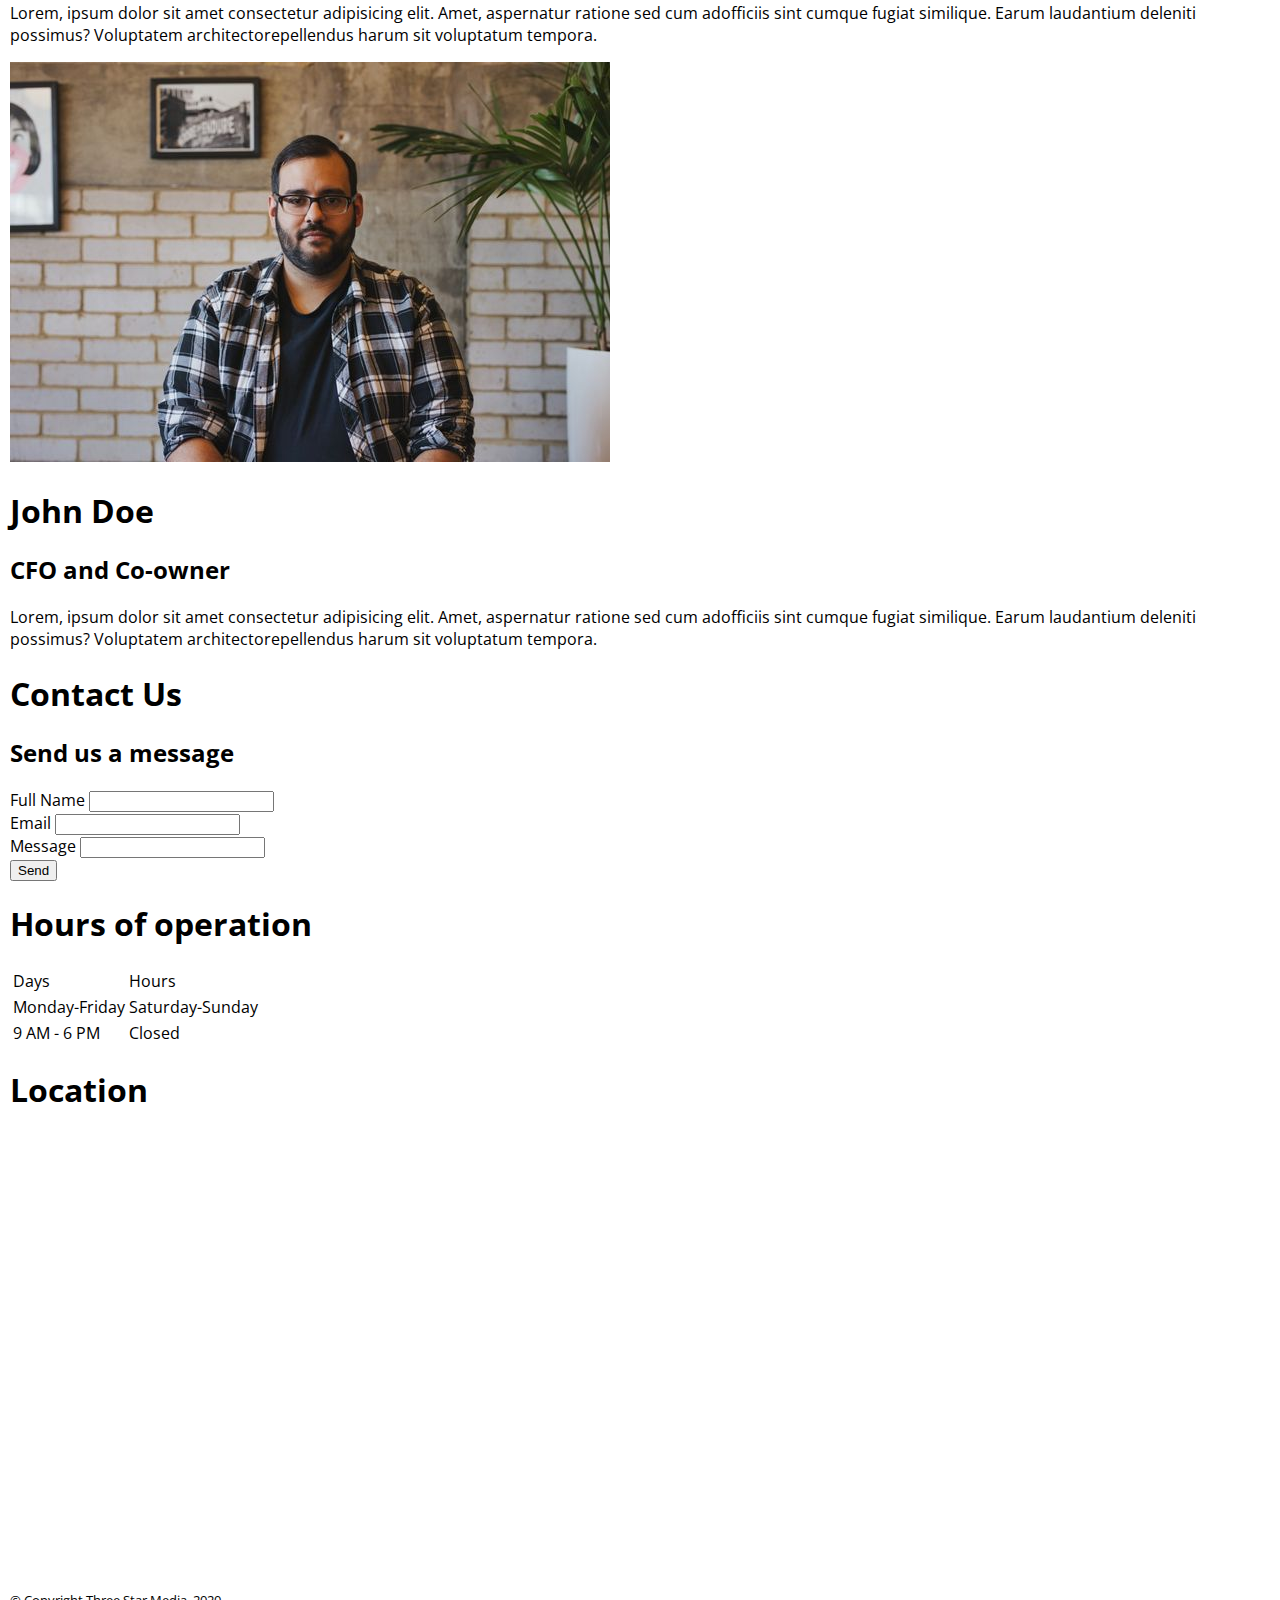
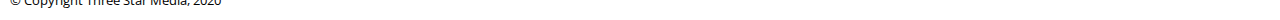
==== commit a40354e0: "update" ====
--- a/final-project/index.html
+++ b/final-project/index.html
@@ -4,7 +4,11 @@
     <meta charset="UTF-8">
     <meta name="viewport" content="width=device-width, initial-scale=1.0">
     <title>HTML Page Mock-up</title>
+    <link rel="stylesheet" href="css/main.css">
     <link rel="stylesheet" href="https://fonts.googleapis.com/css2?family=Material+Symbols+Outlined:opsz,wght,FILL,GRAD@20..48,100..700,0..1,-50..200" />
+    <style>
+      @import url('https://fonts.googleapis.com/css2?family=Open+Sans:wght@300&family=Smooch+Sans:wght@100;200;300;500&family=Vina+Sans&display=swap');
+    </style>
 </head>
 <body>
     <header>
@@ -17,113 +21,99 @@
               <li><a href="#services">Services</a></li>
               <li><a href="#team">Team</a></li>
               <li><a href="#contact">Contact</a></li>
+              <li><a href="#search"><input type="text" id="search" placeholder="Search">
+      <span class="material-symbols-outlined" style="font-size: 16px; color: #c78c06;">search
+      </span></a></li>
             </ul>
           </nav>
        </div>
-   </header>
-    <br>
-    <div class="search">
-    <form>
-      <input type="text" id="search" placeholder="Search">
-      <span class="material-symbols-outlined">search
-      </span>
-    </form>      
-    </div>
+    </header>
   <main>
-    <section class="welcome">
+    <section id="welcome">
+      <div class="welcome-text">
       <h1>Welcome to Three Star Media</h1>
       <p>Lorem ipsum dolor sit amet consectetur adipisicing elit. Magnam rerum voluptas nesciunt quamnostrum similigue nihil laboriosam provident neque, recusandae voluptate temporibus! Animiaccusamus id fuga voluptatibus facilis iusto consequuntur!</p>
       <button type="button">Connect with us<span class="material-symbols-outlined">
         arrow_right</span></button>
+      </div>
       <img class="main-banner" src="images/main-banner.jpg" alt="main-banner">
     </section>
-    <br>
-
-    <section class="about-us">
+     <section id="about-us">
       <img class="about-us1" src="images/about-us.jpg" alt="about-us">
         <h1>About Us</h1>
       <p>Lorem ipsum dolor sit, amet consectetur adipisicing elit, Libero unde repellendus exercitationemasperiores ducimus placeat, maxime soluta nesciunt pariatur aliquam consequuntur sequi saepe sintpraesentium laboriosam perferendis eius amet ad?
       Lorem ipsum dolor sit amet consectetur adipisicing elit. Animi, velit ipsam? Atque accusamus, excepturicorrupti sunt reiciendis soluta quo commodi quidem, non perferendis vel sed facilis rerum cum inexercitationem? </p>
     </section>
-    <br>
 
-    <section class="our-services"><h1>Our Services</h1></section>
+    <section id="our-services"><h1>Our Services</h1></section>
     
-    <section class="digital">
+    <section id="digital">
       <img class="digital1" src="images/digital.jpg" alt="digital">
       <h2>Digital Transformation</h2>
       <p>Lorem ipsum dolor, sit amet consectetur adipisicing elit. Eius vel, rem inventore quo tempora animimollitia eaque error qui consectetur in reprehenderit magnam at vitae corporis quaerat delenitiexplicabo nisi?</p>
       <button type="button">Digital Plans<span class="material-symbols-outlined">
       arrow_right</span></button>
     </section>
-    <br>
 
-    <section class="marketing">
+    <section id="marketing">
       <img class="marketing1" src="images/marketing.jpg" alt="marketing">
       <h2>Marketing</h2>
       <p>Lorem ipsum dolor, sit amet consectetur adipisicing elit. Eius vel, rem inventore quo tempora animimollitia eaque error qui consectetur in reprehenderit magnam at vitae corporis quaerat delenitiexplicabo nisi?</p>
       <button type="button">Marketing Plans<span class="material-symbols-outlined">
         arrow_right</span></button>
     </section>
-    <br>
 
-    <section class="video">
+    <section id="video">
       <img class="video1" src="images/video.jpg" alt="video production">
       <h2>Video Production</h2>
       <p>Lorem ipsum dolor, sit amet consectetur adipisicing elit. Eius vel, rem inventore quo tempora animimollitia eaque error qui consectetur in reprehenderit magnam at vitae corporis quaerat delenitiexplicabo nisi?</p>
       <button type="button">Video Plans<span class="material-symbols-outlined">
         arrow_right</span></button>
     </section>
-    <br>
 
-    <section class="web">
+    <section id="web">
       <img class="web1" src="images/web.jpg" alt="web development">
       <h2>Web Development</h2>
       <p>Lorem ipsum dolor, sit amet consectetur adipisicing elit. Eius vel, rem inventore quo tempora animimollitia eaque error qui consectetur in reprehenderit magnam at vitae corporis quaerat delenitiexplicabo nisi?</p>
       <button type="button">Web Plans<span class="material-symbols-outlined">
         arrow_right</span></button>
     </section>
-    <br>
 
-    <section class="print">
+    <section id="print">
       <img class="print1" src="images/print.jpg" alt="print">
       <h2>Print</h2>
       <p>Lorem ipsum dolor, sit amet consectetur adipisicing elit. Eius vel, rem inventore quo tempora animimollitia eaque error qui consectetur in reprehenderit magnam at vitae corporis quaerat delenitiexplicabo nisi?</p>
       <button type="button">Print Plans<span class="material-symbols-outlined">
         arrow_right</span></button>
     </section>
-    <br>
 
-    <section class="vision">
+    <section id="vision">
       <h1>Our Vision</h1>
       <img class="vision1" src="images/vision.jpg" alt="vision">
       <p>Lorem ipsum dolor sit, amet consectetur adipisicing elit. Ex voluptatem deleniti jure, accusantium rerum est commodi veniam tempora perspiciatis nobis officiis fugiat eaque. Veritatis exercitationem delectus ex ab laudantium.</p>
       <button type="button">Learn More<span class="material-symbols-outlined">
         arrow_right</span></button>
     </section>
-    <br>
 
-    <section class="our-team"><h1>Our Team</h1></section>
+    <section id="our-team"><h1>Our Team</h1></section>
 
-    <section class="john">
+    <section id="john">
       <img class="john-doe" src="images/john.jpg" alt="John Doe">
       <h1>John Doe</h1>
       <h2>CEO and Co-owner</h2>
       <p>Lorem, ipsum dolor sit amet consectetur adipisicing elit. Amet, aspernatur ratione sed cum adofficiis sint cumque fugiat similique. Earum laudantium deleniti possimus? Voluptatem architectorepellendus harum sit voluptatum tempora.
       </p>
     </section>
-    <br>
 
-    <section class="bob">
+    <section id="bob">
       <img class="bob-rite" src="images/bob.jpg" alt="Bob Rite">
       <h1>John Doe</h1>
       <h2>CFO and Co-owner</h2>
       <p>Lorem, ipsum dolor sit amet consectetur adipisicing elit. Amet, aspernatur ratione sed cum adofficiis sint cumque fugiat similique. Earum laudantium deleniti possimus? Voluptatem architectorepellendus harum sit voluptatum tempora.
       </p>
     </section>
-    <br>
 
-    <section class="contact"><h1>Contact Us</h1>
+    <section id="contact"><h1>Contact Us</h1>
     <h2>Send us a message</h2>
     <form>
       <label>Full Name</label>
@@ -139,7 +129,7 @@
     </form> 
     </section>
 
-    <section class="table"><h1>Hours of operation</h1>
+    <section id="table"><h1>Hours of operation</h1>
       <table>
         <tr>
           <td>Days</td>
@@ -155,9 +145,8 @@
         </tr>
       </table>
     </section>
-    <br>
 
-    <section class="location"><h1>Location</h1>
+    <section id="location"><h1>Location</h1>
       <iframe src="https://www.google.com/maps/embed?pb=!1m18!1m12!1m3!1d2803.944456590025!2d-75.75750062372377!3d45.349933471072326!2m3!1f0!2f0!3f0!3m2!1i1024!2i768!4f13.1!3m3!1m2!1s0x4cce0718cc4a6ad7%3A0xc6cc467725843e2b!2sAlgonquin%20College%20-%20Ottawa%20Campus!5e0!3m2!1szh-CN!2sca!4v1701101834872!5m2!1szh-CN!2sca" width="600" height="450" style="border:0;" allowfullscreen="" loading="lazy" referrerpolicy="no-referrer-when-downgrade"></iframe>
     </section>
   </main>
--- a/final-project/css/main.css
+++ b/final-project/css/main.css
@@ -0,0 +1,85 @@
+body {
+    font-family: 'Open Sans', sans-serif;
+    margin: 10px;
+    width: 1200px;
+}
+
+.wrapper {
+    margin: auto;
+}
+
+header {
+    background-color: black;
+    color: #c78c06;
+    display: flex;
+    justify-content: space-between;
+    align-items: center;
+    height: 120px;
+}
+
+.logo {
+    flex: 1;
+    max-width: 80px;
+    margin: 60px;
+}
+
+ul {
+    list-style-type: none;
+    margin: 0;
+    padding: 0;
+    overflow: hidden;
+    display: flex;
+    justify-content: space-around;
+  }
+  
+  li {
+    float: left;
+  }
+  
+  li a {
+    display: block;
+    color: #c78c06;
+    text-align: center;
+    padding: 14px 16px;
+    text-decoration: none;
+    margin-right: 60px;
+  }
+
+  li a:hover {
+    background-color: #c78c06;
+    color: black;
+  }
+
+  #welcome {
+    height: 580px;
+    position: relative;
+    margin-top: 5px;
+    overflow: hidden;
+  }
+  
+  .main-banner {
+    width: 100% px;
+    height: auto;
+  }  
+  
+  .welcome-text {
+    position: absolute;
+    margin: auto;
+    background-color: rgba(0,0,0,0.5);
+    width: 90%;
+    height: 515px;
+    text-align: left;
+    margin-top: 32.5px;
+    margin-left: 59px;
+    color: white;
+    padding-left: 10px;
+  }
+
+  #welcome h1 {
+    font-size: 48px;
+  }
+
+
+
+  
+
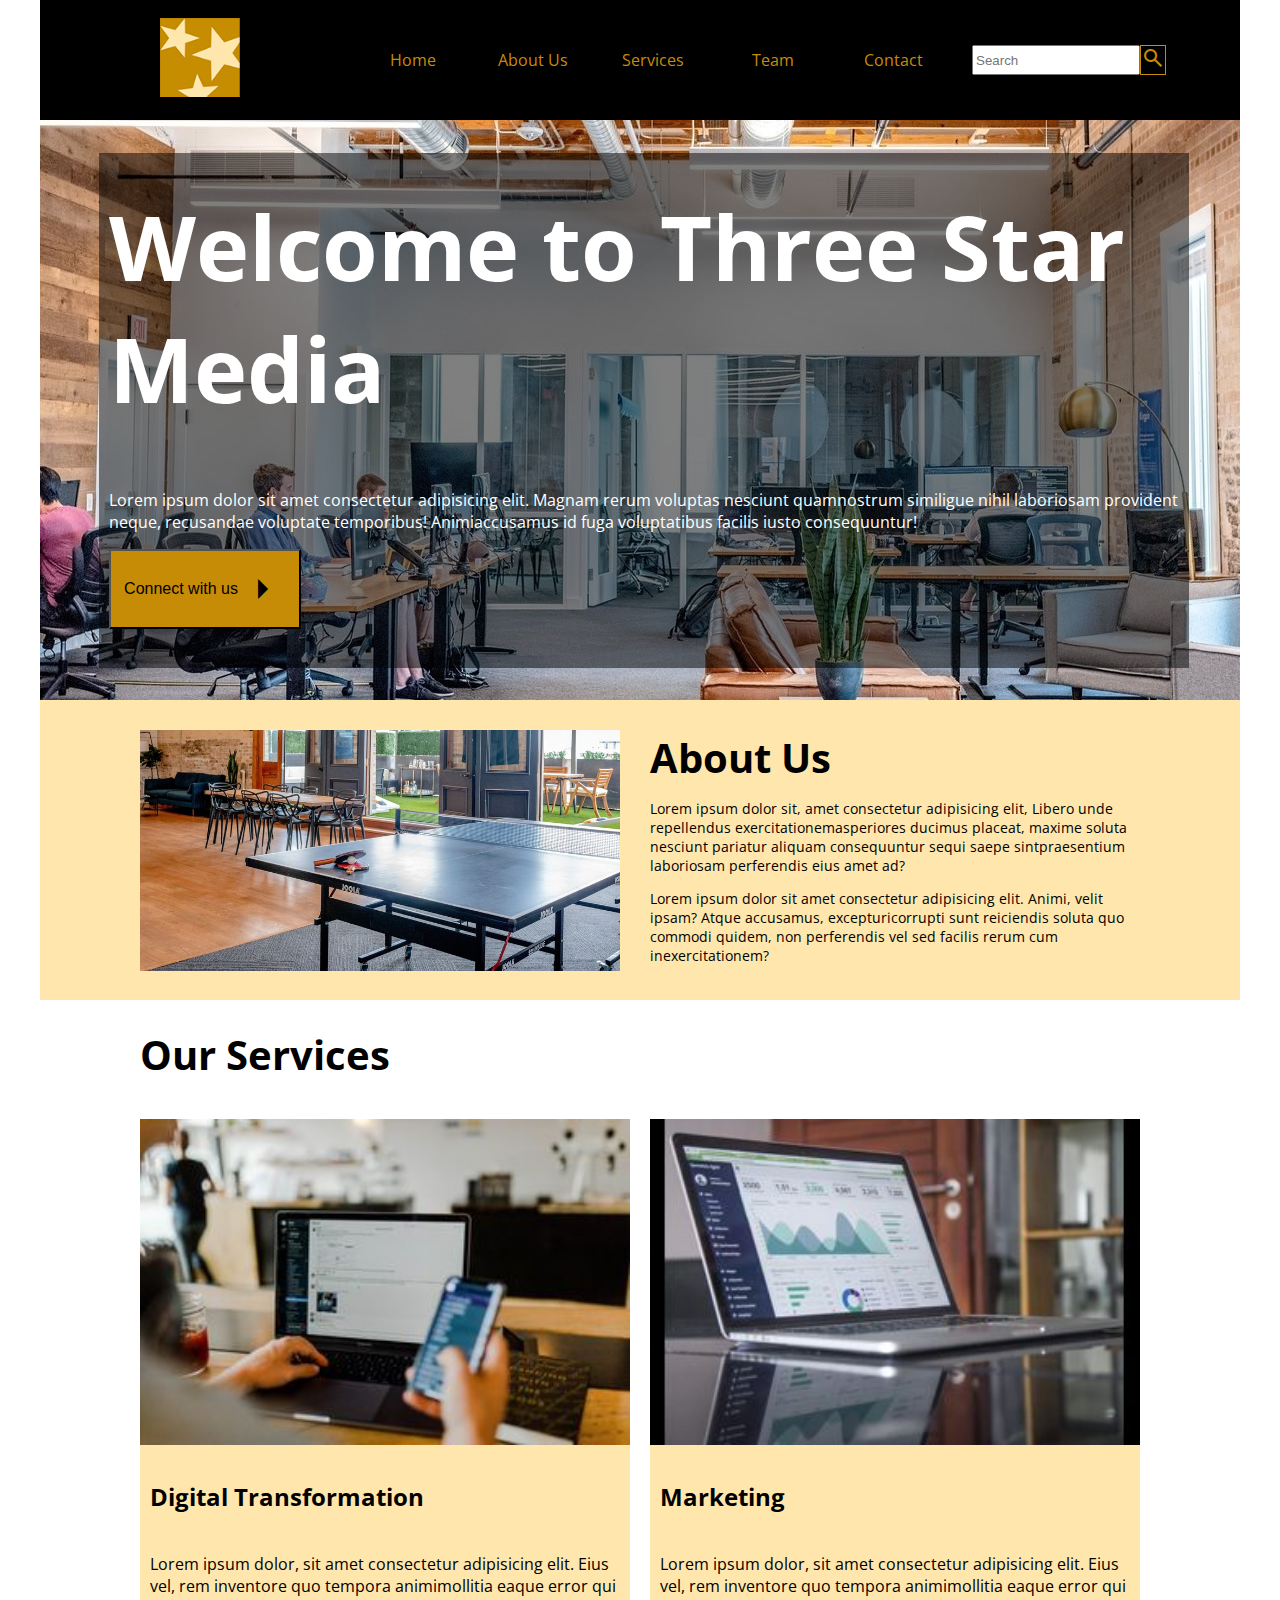
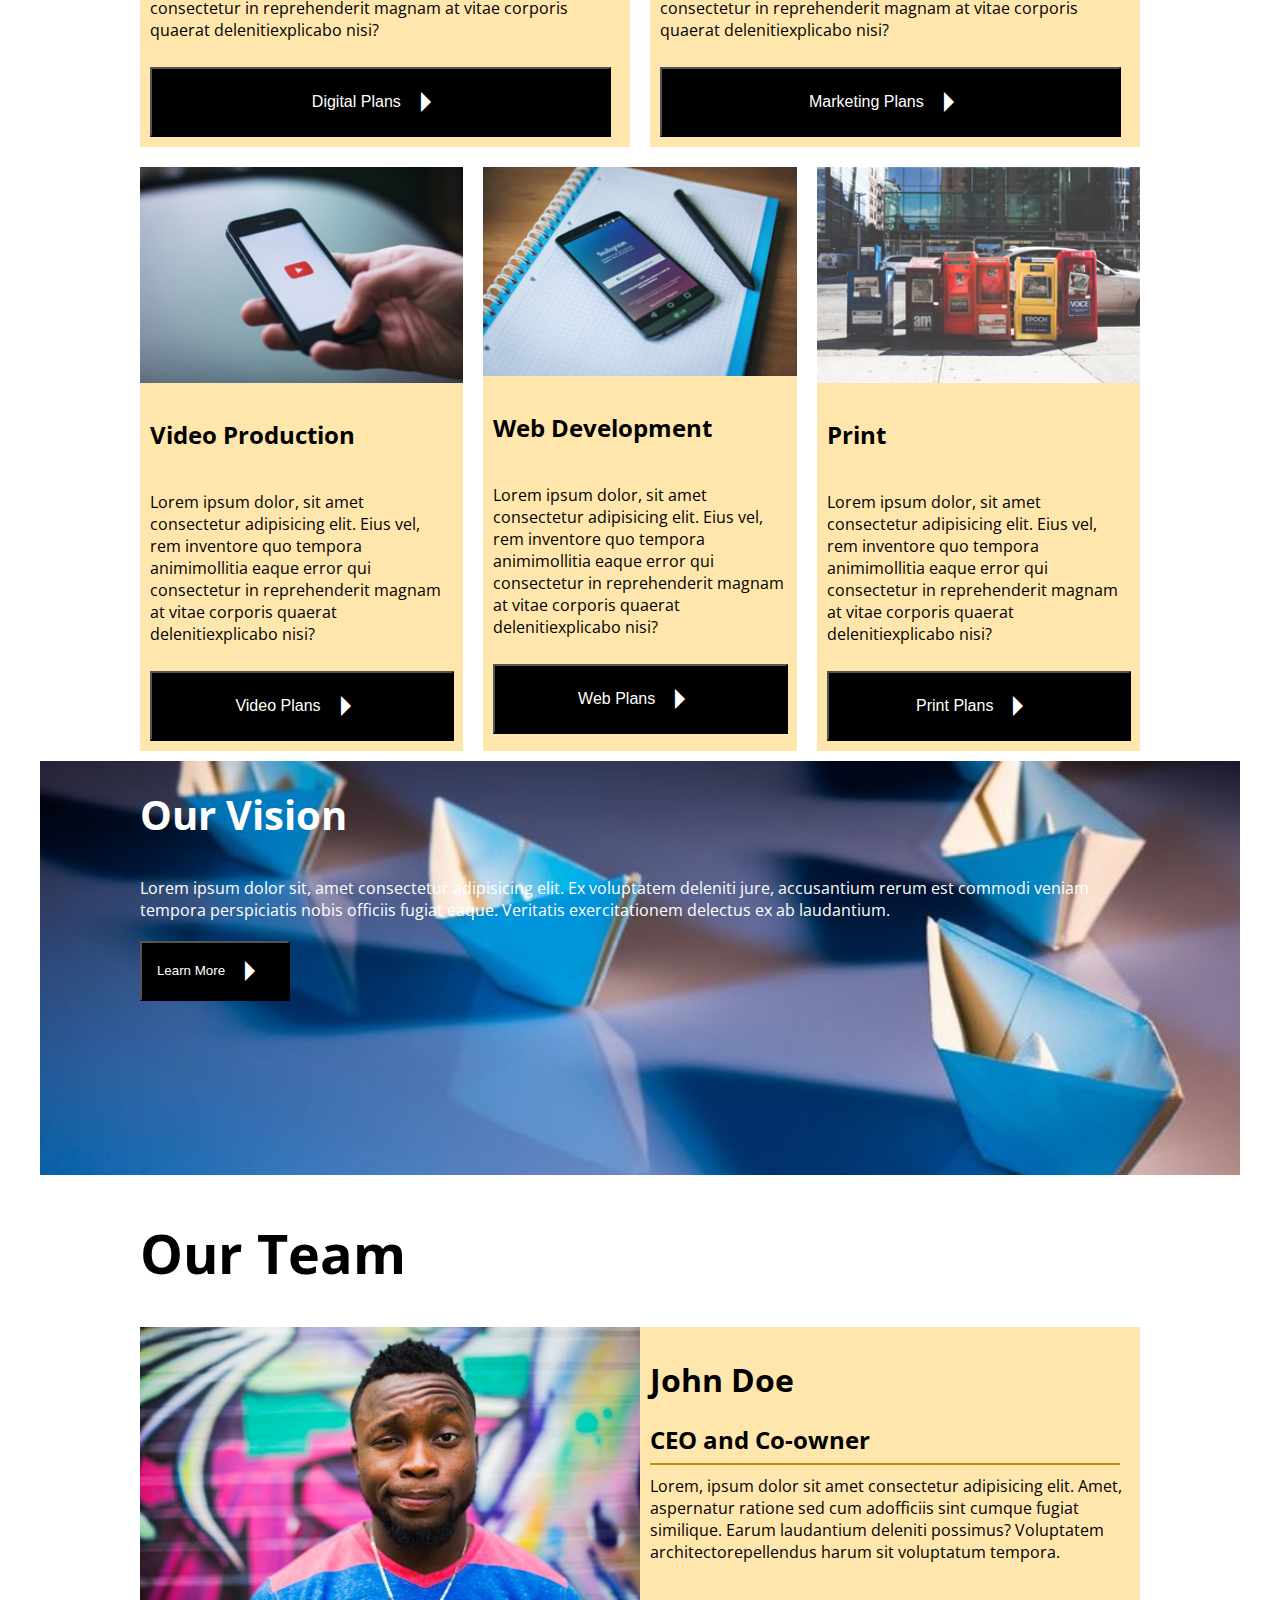
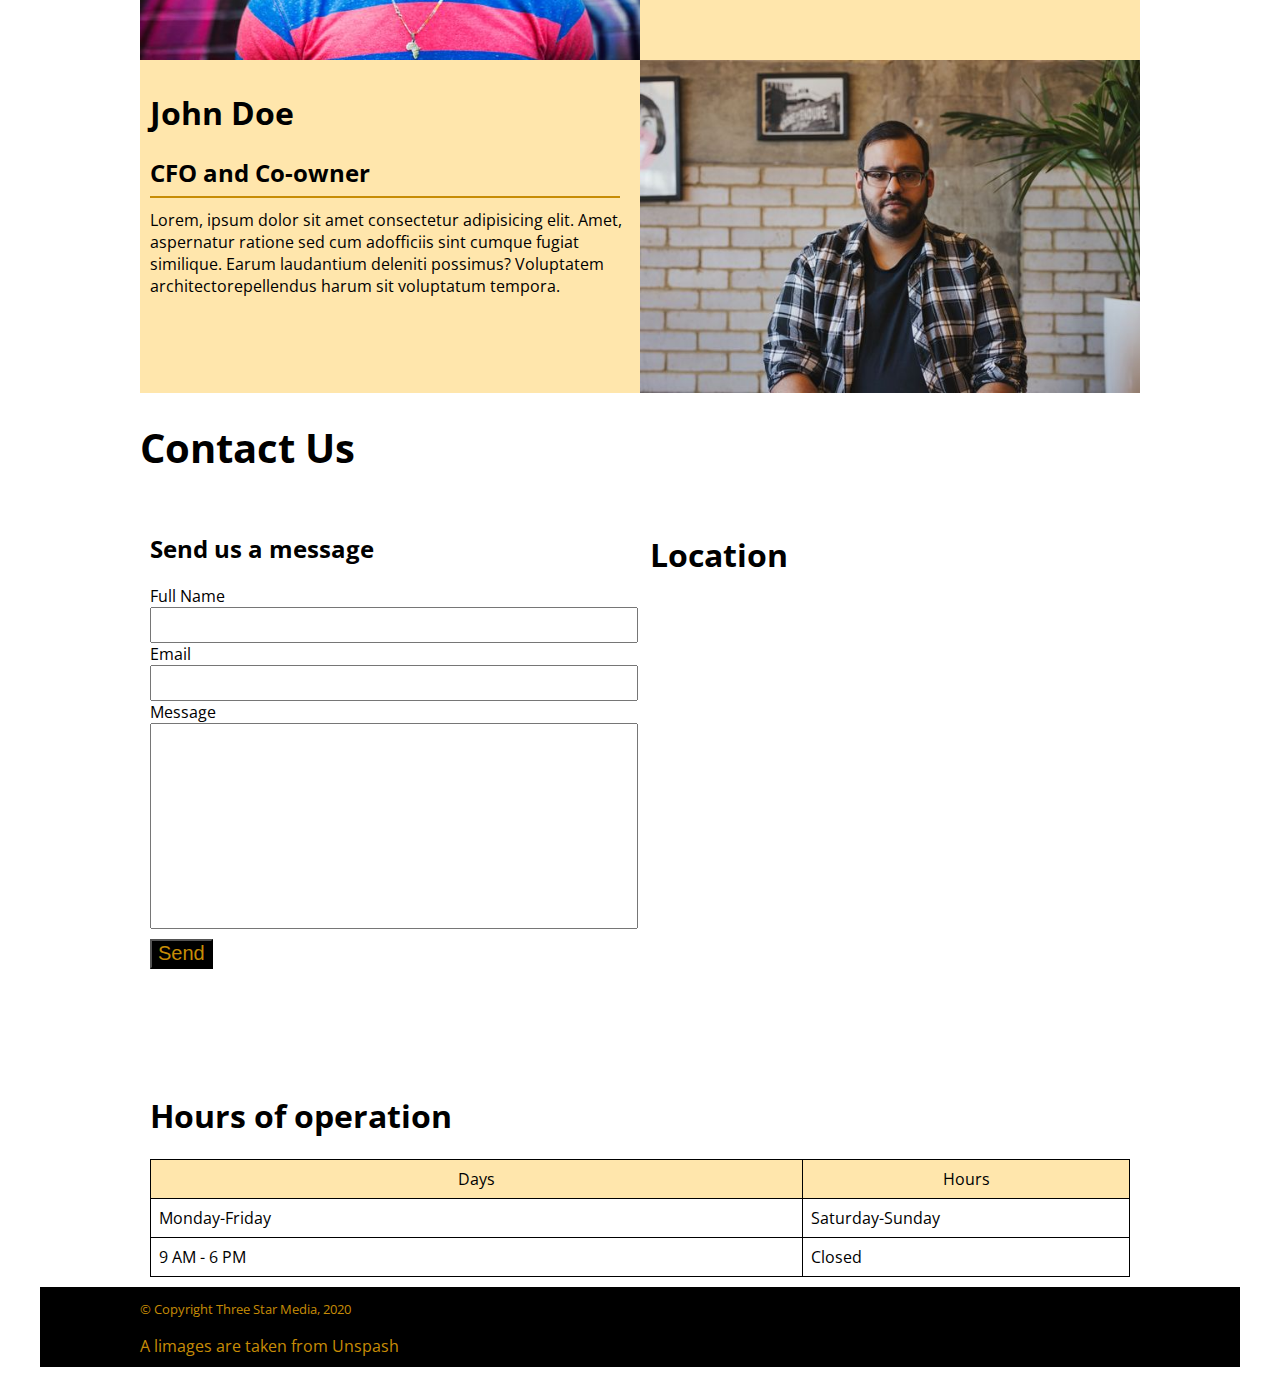
==== commit a021ecad: "update" ====
--- a/final-project/index.html
+++ b/final-project/index.html
@@ -9,10 +9,13 @@
     <style>
       @import url('https://fonts.googleapis.com/css2?family=Open+Sans:wght@300&family=Smooch+Sans:wght@100;200;300;500&family=Vina+Sans&display=swap');
     </style>
+    <style>
+      @import url('https://fonts.googleapis.com/css2?family=Open+Sans:wght@300;700;800&family=Smooch+Sans:wght@100;200;300;500&family=Vina+Sans&display=swap');
+    </style>
 </head>
 <body>
     <header>
-    <img class="logo" src="images/logo.png" alt="logo">
+    <div class="logo"><img class="logo" src="images/logo.png" alt="logo"></div>
       <div class="wrapper">
         <nav>
             <ul>
@@ -21,100 +24,98 @@
               <li><a href="#services">Services</a></li>
               <li><a href="#team">Team</a></li>
               <li><a href="#contact">Contact</a></li>
-              <li><a href="#search"><input type="text" id="search" placeholder="Search">
-      <span class="material-symbols-outlined" style="font-size: 16px; color: #c78c06;">search
-      </span></a></li>
             </ul>
           </nav>
        </div>
+      <div class="search">
+       <input type="text" id="search" placeholder="Search"><span class="material-symbols-outlined">search
+      </span></div>
     </header>
   <main>
     <section id="welcome">
       <div class="welcome-text">
       <h1>Welcome to Three Star Media</h1>
       <p>Lorem ipsum dolor sit amet consectetur adipisicing elit. Magnam rerum voluptas nesciunt quamnostrum similigue nihil laboriosam provident neque, recusandae voluptate temporibus! Animiaccusamus id fuga voluptatibus facilis iusto consequuntur!</p>
-      <button type="button">Connect with us<span class="material-symbols-outlined">
-        arrow_right</span></button>
+      <button type="button" class="connect">Connect with us<span class="material-symbols-outlined">arrow_right</span></button>
       </div>
       <img class="main-banner" src="images/main-banner.jpg" alt="main-banner">
     </section>
-     <section id="about-us">
+    <section id="about-us">
       <img class="about-us1" src="images/about-us.jpg" alt="about-us">
-        <h1>About Us</h1>
-      <p>Lorem ipsum dolor sit, amet consectetur adipisicing elit, Libero unde repellendus exercitationemasperiores ducimus placeat, maxime soluta nesciunt pariatur aliquam consequuntur sequi saepe sintpraesentium laboriosam perferendis eius amet ad?
-      Lorem ipsum dolor sit amet consectetur adipisicing elit. Animi, velit ipsam? Atque accusamus, excepturicorrupti sunt reiciendis soluta quo commodi quidem, non perferendis vel sed facilis rerum cum inexercitationem? </p>
+      <h1>About Us</h1>
+      <p>Lorem ipsum dolor sit, amet consectetur adipisicing elit, Libero unde repellendus exercitationemasperiores ducimus placeat, maxime soluta nesciunt pariatur aliquam consequuntur sequi saepe sintpraesentium laboriosam perferendis eius amet ad?</p>
+      <p>Lorem ipsum dolor sit amet consectetur adipisicing elit. Animi, velit ipsam? Atque accusamus, excepturicorrupti sunt reiciendis soluta quo commodi quidem, non perferendis vel sed facilis rerum cum inexercitationem? </p>
     </section>
 
-    <section id="our-services"><h1>Our Services</h1></section>
-    
-    <section id="digital">
-      <img class="digital1" src="images/digital.jpg" alt="digital">
+    <h1 class="title2">Our Services</h1>
+      <div class="our-service">
+      <section id="block">
+      <img class="img" src="images/digital.jpg" alt="digital">
       <h2>Digital Transformation</h2>
       <p>Lorem ipsum dolor, sit amet consectetur adipisicing elit. Eius vel, rem inventore quo tempora animimollitia eaque error qui consectetur in reprehenderit magnam at vitae corporis quaerat delenitiexplicabo nisi?</p>
-      <button type="button">Digital Plans<span class="material-symbols-outlined">
+      <button type="button" class="button">Digital Plans<span class="material-symbols-outlined">
       arrow_right</span></button>
-    </section>
+      </section>
 
-    <section id="marketing">
-      <img class="marketing1" src="images/marketing.jpg" alt="marketing">
+    <section id="block">
+      <img class="img" src="images/marketing.jpg" alt="marketing">
       <h2>Marketing</h2>
       <p>Lorem ipsum dolor, sit amet consectetur adipisicing elit. Eius vel, rem inventore quo tempora animimollitia eaque error qui consectetur in reprehenderit magnam at vitae corporis quaerat delenitiexplicabo nisi?</p>
-      <button type="button">Marketing Plans<span class="material-symbols-outlined">
+      <button type="button" class="button">Marketing Plans<span class="material-symbols-outlined">
         arrow_right</span></button>
     </section>
 
-    <section id="video">
-      <img class="video1" src="images/video.jpg" alt="video production">
+    <section id="block">
+      <img class="img" src="images/video.jpg" alt="video production">
       <h2>Video Production</h2>
       <p>Lorem ipsum dolor, sit amet consectetur adipisicing elit. Eius vel, rem inventore quo tempora animimollitia eaque error qui consectetur in reprehenderit magnam at vitae corporis quaerat delenitiexplicabo nisi?</p>
-      <button type="button">Video Plans<span class="material-symbols-outlined">
+      <button type="button" class="button">Video Plans<span class="material-symbols-outlined">
         arrow_right</span></button>
     </section>
 
-    <section id="web">
-      <img class="web1" src="images/web.jpg" alt="web development">
+    <section id="block">
+      <img class="img" src="images/web.jpg" alt="web development">
       <h2>Web Development</h2>
       <p>Lorem ipsum dolor, sit amet consectetur adipisicing elit. Eius vel, rem inventore quo tempora animimollitia eaque error qui consectetur in reprehenderit magnam at vitae corporis quaerat delenitiexplicabo nisi?</p>
-      <button type="button">Web Plans<span class="material-symbols-outlined">
+      <button type="button" class="button">Web Plans<span class="material-symbols-outlined">
         arrow_right</span></button>
     </section>
 
-    <section id="print">
-      <img class="print1" src="images/print.jpg" alt="print">
+    <section id="block">
+      <img class="img" src="images/print.jpg" alt="print">
       <h2>Print</h2>
       <p>Lorem ipsum dolor, sit amet consectetur adipisicing elit. Eius vel, rem inventore quo tempora animimollitia eaque error qui consectetur in reprehenderit magnam at vitae corporis quaerat delenitiexplicabo nisi?</p>
-      <button type="button">Print Plans<span class="material-symbols-outlined">
+      <button type="button" class="button">Print Plans<span class="material-symbols-outlined">
         arrow_right</span></button>
     </section>
+    </div>
 
     <section id="vision">
       <h1>Our Vision</h1>
       <img class="vision1" src="images/vision.jpg" alt="vision">
       <p>Lorem ipsum dolor sit, amet consectetur adipisicing elit. Ex voluptatem deleniti jure, accusantium rerum est commodi veniam tempora perspiciatis nobis officiis fugiat eaque. Veritatis exercitationem delectus ex ab laudantium.</p>
-      <button type="button">Learn More<span class="material-symbols-outlined">
+      <button type="button" class="button">Learn More<span class="material-symbols-outlined">
         arrow_right</span></button>
     </section>
 
     <section id="our-team"><h1>Our Team</h1></section>
-
-    <section id="john">
-      <img class="john-doe" src="images/john.jpg" alt="John Doe">
-      <h1>John Doe</h1>
+    <div class="our-team">
+      <img class="block" src="images/john.jpg" alt="John Doe">
+      <div class="block"><h1>John Doe</h1>
       <h2>CEO and Co-owner</h2>
-      <p>Lorem, ipsum dolor sit amet consectetur adipisicing elit. Amet, aspernatur ratione sed cum adofficiis sint cumque fugiat similique. Earum laudantium deleniti possimus? Voluptatem architectorepellendus harum sit voluptatum tempora.
-      </p>
-    </section>
-
-    <section id="bob">
-      <img class="bob-rite" src="images/bob.jpg" alt="Bob Rite">
-      <h1>John Doe</h1>
+      <p>Lorem, ipsum dolor sit amet consectetur adipisicing elit. Amet, aspernatur ratione sed cum adofficiis sint cumque fugiat similique. Earum laudantium deleniti possimus? Voluptatem architectorepellendus harum sit voluptatum tempora.</p>
+      </div>
+      <img class="block" src="images/bob.jpg" alt="Bob Rite">
+      <div class="block"><h1>John Doe</h1>
       <h2>CFO and Co-owner</h2>
-      <p>Lorem, ipsum dolor sit amet consectetur adipisicing elit. Amet, aspernatur ratione sed cum adofficiis sint cumque fugiat similique. Earum laudantium deleniti possimus? Voluptatem architectorepellendus harum sit voluptatum tempora.
-      </p>
-    </section>
-
-    <section id="contact"><h1>Contact Us</h1>
-    <h2>Send us a message</h2>
+      <p>Lorem, ipsum dolor sit amet consectetur adipisicing elit. Amet, aspernatur ratione sed cum adofficiis sint cumque fugiat similique. Earum laudantium deleniti possimus? Voluptatem architectorepellendus harum sit voluptatum tempora.</p>
+      </div>
+    </div>
+    
+    <h1 class="contact">Contact Us</h1>
+    <section id="contact">
+    <div class="block">
+      <h2>Send us a message</h2>
     <form>
       <label>Full Name</label>
       <input type="text" id="full-name">
@@ -126,10 +127,11 @@
       <input type="text" id="message">
       <br>
       <input type="submit" value="Send">
-    </form> 
-    </section>
-
-    <section id="table"><h1>Hours of operation</h1>
+    </form>
+    </div>
+    </div>
+    <div class="block">
+      <h1>Hours of operation</h1>
       <table>
         <tr>
           <td>Days</td>
@@ -144,16 +146,17 @@
           <td>Closed</td>
         </tr>
       </table>
-    </section>
-
-    <section id="location"><h1>Location</h1>
+    </div>
+    <div class="block"><h1>Location</h1>
       <iframe src="https://www.google.com/maps/embed?pb=!1m18!1m12!1m3!1d2803.944456590025!2d-75.75750062372377!3d45.349933471072326!2m3!1f0!2f0!3f0!3m2!1i1024!2i768!4f13.1!3m3!1m2!1s0x4cce0718cc4a6ad7%3A0xc6cc467725843e2b!2sAlgonquin%20College%20-%20Ottawa%20Campus!5e0!3m2!1szh-CN!2sca!4v1701101834872!5m2!1szh-CN!2sca" width="600" height="450" style="border:0;" allowfullscreen="" loading="lazy" referrerpolicy="no-referrer-when-downgrade"></iframe>
+    
     </section>
   </main>
 
   <footer class="bg-black">
     <div class="wrapper">
       <small>&copy; Copyright Three Star Media, 2020</small>
+      <p>A limages are taken from Unspash</p>
     </div>
   </footer>
 </body>
--- a/final-project/css/main.css
+++ b/final-project/css/main.css
@@ -1,13 +1,419 @@
+/* mobile styles */
+@media screen and (max-width: 1200px) {
+  body {
+    font-family: 'Open Sans', sans-serif;
+    margin: auto;
+    margin-top: 0;
+    max-width: 760px;
+}
+  /* header styles */
+header {
+  background-color: black;
+  height: 600px;
+  width: 760px;
+}
+
+.logo {
+  height: 170px;
+  margin-left: 0px;
+  background-color: #c78c06;
+  margin: 10px;
+  margin-bottom: 0;
+}
+
+.logo img {
+  width: 90px;
+  height: 90px;
+}
+
+/* navigation styles */
+nav {
+  display: flex;
+  justify-content: center;
+  align-items: center;
+  height: 200px;
+}
+
+header .wrapper {
+  display: flex;
+  justify-content: center;
+  align-items: center;
+  height: auto;
+  padding-left: 10px;
+  padding-right: 10px;
+}
+
+ul {
+  list-style-type: none;
+  margin: 0;
+  padding: 0; 
+  width: 760px;
+  height: 200px;
+}
+
+li {
+  height: 75px;
+  transition: height 0.3s, z-index 0.3s;
+  position: relative;
+  z-index: 1;
+}
+
+li a {
+  color: #c78c06;
+  text-decoration: none;
+  font-size: 1.2rem;
+  display: flex;
+  justify-content: center;
+  align-items: center;
+}
+
+li a:hover {
+  color: black;
+  height: 50px;
+  background-color: #c78c06;
+  margin: 10px;
+  margin-top: 0;
+}
+
+.search {
+  position: relative;
+  display: flex;
+  top: 140px;
+  justify-content: center;
+  margin-bottom: 10px;
+  margin: 10px;
+}
+
+#search {
+  width: 670px;
+  height: 45px;
+}
+
+header .material-symbols-outlined {
+  font-size: 48px;
+  color: #c78c06;
+  border: 1px solid #c78c06;
+}
+  header .material-symbols-outlined:hover {
+    background-color: #c78c06;
+    color: black;
+  }
+
+/* welcome styles */
+#welcome {
+  height: 580px;
+  position: relative;
+  margin-top: 0px;
+  overflow: hidden;
+}
+
+.main-banner {
+  width: 100% px;
+  height: auto;
+}  
+
+.welcome-text {
+  position: absolute;
+  margin: auto;
+  background-color: rgba(0,0,0,0.5);
+  width: 90%;
+  height: 515px;
+  text-align: left;
+  margin-left: 31px;
+  margin-top: 30.5px;
+  color: white;
+  padding-left: 10px;
+}
+
+#welcome h1 {
+  font-size: 70px;
+  font-weight: bold;
+  margin-top: 2rem;
+}
+
+.connect {
+  background-color: #c78c06;
+  height: 5rem;
+  width: 20rem;
+  font-size: 1.6rem;
+  display: flex;
+  align-items: center;
+  justify-content: center;
+}
+
+.connect .material-symbols-outlined {
+  font-size: 3rem;
+}
+
+/* about us styles */
+#about-us {
+  background-color: #ffe6ac;
+  height: 600px;
+}
+
+.about-us1 {
+  width: 735px;
+  margin: 10px;
+}
+
+#about-us h1 {
+  margin-top: 0;
+  font-size: 2.5rem;
+  margin: 0;
+  padding-left: 10px;
+}
+
+#about-us p {
+  font-size: 14px;
+  padding-left: 10px;
+}
+
+/* our service styles  */
+.title2 {
+  margin-left: 10px;
+  font-size: 2.5rem;
+}
+
+.our-service {
+  margin-left: 10x;
+  margin-right: 10px;
+  display: grid;
+  grid-template-columns: repeat(1, auto);
+  position: relative;
+}
+
+.our-service #block {
+  margin: 10px;
+  background-color: #ffe6ac;
+}
+
+.our-service #block:nth-child(1) {
+  grid-column: span 3;
+  margin-right: 0;
+}
+
+.our-service #block:nth-child(2) {
+  grid-column: span 3;
+  margin-right: 0;
+}
+
+.our-service #block:nth-child(3) {
+  grid-column: span 2;
+  margin-left: 10px;
+  margin-right: 0;
+  width: 740px;
+}
+
+.our-service #block:nth-child(4) {
+  grid-column: span 2;
+  margin-left: 10;
+  margin-right: 0;
+}
+
+.our-service #block:nth-child(5) {
+  grid-column: span 2;
+  margin-right: 0;
+  margin-left: 10;
+}
+
+.our-service .img {
+  width: 100%;
+}
+
+.our-service .button {
+  width: 268px;
+  height: 70px;
+  background-color: black;
+  color: white;
+  display: flex;
+  align-items: center;
+  justify-content: center;
+  font-size: 1.4rem;
+  margin: 10px;
+}
+
+.our-service h2 {
+  padding: 10px;
+  font-size: 40px;
+}
+
+.our-service p {
+  padding: 10px;
+}
+
+.our-service .material-symbols-outlined {
+  font-size: 3rem;
+}
+
+/* our vision styles */
+#vision {
+  position: relative;
+}
+
+.vision1 {
+  width: 760px;
+  height: 300px;
+}
+
+#vision h1 {
+  position: absolute;
+  color: white;
+  padding-left: 10px;
+  font-size: 2.5rem;
+}
+
+#vision p {
+  position: absolute;
+  top: 100px;
+  color: white;
+  padding-left: 10px;
+  padding-right: 10px;
+}
+
+#vision .button {
+  position: absolute;
+  top: 195px;
+  left: 10px;
+  width: 210px;
+  height: 86px;
+  background-color: black;
+  color: white;
+  display: flex;
+  align-items: center;
+  justify-content: center;
+  font-size: 1.2rem;
+}
+
+#vision .material-symbols-outlined {
+  font-size: 3rem;
+}
+
+/* our team styles */
+
+.our-team {
+  margin-left: 10px;
+  margin-right: 10px;
+}
+
+.our-team .block:nth-child(1) {
+  width: 740px;
+  margin-bottom: -10px;
+}
+
+.our-team .block:nth-child(2) {
+  background-color: #ffe6ac;
+  padding: 10px;
+  height: 225px;
+  position: relative;
+  width: 720px;
+}
+
+.our-team .block:nth-child(3) {
+  width: 740px;
+  margin-bottom: -10px;
+}
+
+.our-team .block:nth-child(4) {
+  background-color: #ffe6ac;
+  padding: 10px;
+  height: 225px;
+  position: relative;
+  width: 720px;
+}
+.our-team h2 {
+  position: relative;
+}
+
+.our-team h2::after {
+  content: '';
+  position: absolute;
+  left: 0;
+  bottom: -9px; 
+  width: 98%; 
+  height: 2px; 
+  background-color: #c78c06;
+}
+
+/* contact styles */
+
+.contact {
+  font-size: 40px;
+  margin-left: 10px;
+}
+
+#contact {
+  margin-left: 10px;
+  margin-right: 10px;
+}
+
+#contact h2 {
+  font-size: 2rem;
+}
+
+input[type="text"] {
+  width: 100%;
+  height: 30px;
+}
+
+#message {
+  height: 200px;
+}
+
+input[type="submit"] {
+  background-color: black;
+  color: #c78c06;
+  height: 30px;
+  margin-top: 10px;
+  font-size: 20px;
+}
+
+#contact table {
+  width: 100%;
+  border-collapse: collapse;
+}
+
+iframe {
+  width: 100%;
+}
+
+#contact tr:nth-child(1) {
+  background-color: #ffe6ac; 
+  padding: 8px;
+  text-align: center;
+}
+
+td {
+  border: 1px solid black;
+  padding: 8px;
+}
+
+#contact td:nth-child(1) {
+  width: 66.6%;
+}
+
+/* footer styles */
+footer {
+  background-color: black;
+  color: #c78c06;
+  height: 80px;
+  margin-bottom: 10px;
+}
+
+footer .wrapper {
+  padding-left: 10px;
+  padding-top: 10px;
+}
+
+}
+ /* desktop styles */
+@media screen and (min-width: 1200px) {
 body {
     font-family: 'Open Sans', sans-serif;
-    margin: 10px;
-    width: 1200px;
-}
-
-.wrapper {
     margin: auto;
-}
-
+    margin-top: 0;
+    max-width: 1200px;
+}
+/* header styles */
 header {
     background-color: black;
     color: #c78c06;
@@ -21,28 +427,39 @@
     flex: 1;
     max-width: 80px;
     margin: 60px;
-}
-
-ul {
+    margin-right: 0;
+}
+
+/* navigation styles */
+header .wrapper {
+    margin: 60px;
+    padding: 0;
+    position: relative;
+  }
+  
+  ul {
     list-style-type: none;
-    margin: 0;
-    padding: 0;
-    overflow: hidden;
     display: flex;
-    justify-content: space-around;
-  }
-  
+    justify-content: center;
+    align-items: center;
+  }
+
   li {
-    float: left;
-  }
-  
+    float: right;
+  }
+
   li a {
-    display: block;
     color: #c78c06;
     text-align: center;
-    padding: 14px 16px;
+    display: block;
     text-decoration: none;
-    margin-right: 60px;
+    margin-left: 40px;
+    width: 80px;
+  }
+
+  li:nth-child(6) {
+    width: 200px;
+    padding-left: 5px;
   }
 
   li a:hover {
@@ -50,10 +467,30 @@
     color: black;
   }
 
+  .search {
+    position: relative;
+    display: flex;
+    right: 74px;
+  }
+
+  .search input[type="text"] {
+    width: 160px;
+    height: 24px;
+  }
+  header .material-symbols-outlined{
+    font-size: 24px;
+    border: 1px solid #c78c06;
+  }
+  header .material-symbols-outlined:hover {
+    background-color: #c78c06;
+    color: black;
+  }
+
+  /* welcome styles */
   #welcome {
     height: 580px;
     position: relative;
-    margin-top: 5px;
+    margin-top: 0px;
     overflow: hidden;
   }
   
@@ -69,17 +506,309 @@
     width: 90%;
     height: 515px;
     text-align: left;
+    margin-left: 59px;
     margin-top: 32.5px;
-    margin-left: 59px;
     color: white;
     padding-left: 10px;
   }
 
   #welcome h1 {
-    font-size: 48px;
-  }
-
-
-
-  
-
+    font-size: 90px;
+    font-weight: bold;
+    margin-top: 2rem;
+  }
+
+  .connect {
+    background-color: #c78c06;
+    height: 5rem;
+    width: 12rem;
+    font-size: 1rem;
+    display: flex;
+    align-items: center;
+    justify-content: center;
+  }
+
+  .connect .material-symbols-outlined {
+    font-size: 3rem;
+  }
+
+/* about styles */
+  #about-us {
+    background-color: #ffe6ac;
+    height: 300px;
+  }
+
+  .about-us1 {
+    display: flex;
+    justify-content: center;
+    align-items: center;
+    width: 480px;
+    float: left;
+    margin-left: 100px;
+    margin-top: 30px;
+  }
+
+  #about-us h1 {
+    margin-top: 0;
+    padding-top: 30px;
+    padding-left: 610px;
+    font-size: 2.5rem;
+    margin: 0;
+  }
+
+  #about-us p {
+    padding-left: 610px;
+    padding-right: 100px;
+    font-size: 14px;
+  }
+
+  /* our services styles */
+
+  .title2 {
+    margin-left: 100px;
+    font-size: 2.5rem;
+  }
+
+  .our-service {
+    margin-left: 100px;
+    margin-right: 100px;
+    display: grid;
+    grid-template-columns: repeat(6,16.67%);
+    grid-template-rows: repeat(2,auto);
+    position: relative;
+  }
+
+  .our-service #block {
+    margin: 10px;
+    background-color: #ffe6ac;
+  }
+
+  .our-service #block:nth-child(1) {
+    grid-column: span 3;
+    margin-left: 0;
+  }
+
+  .our-service #block:nth-child(2) {
+    grid-column: span 3;
+    margin-right: 0;
+  }
+
+  .our-service #block:nth-child(3) {
+    grid-column: span 2;
+    margin-left: 0;
+  }
+
+  .our-service #block:nth-child(4) {
+    grid-column: span 2;
+  }
+
+  .our-service #block:nth-child(5) {
+    grid-column: span 2;
+    margin-right: 0;
+  }
+
+  .our-service .img {
+    width: 100%;
+  }
+
+  .our-service .button {
+    width: 94%;
+    height: 70px;
+    background-color: black;
+    color: white;
+    display: flex;
+    align-items: center;
+    justify-content: center;
+    font-size: 1rem;
+    margin: 10px;
+  }
+
+  .our-service h2 {
+    padding: 10px;
+  }
+
+  .our-service p {
+    padding: 10px;
+  }
+
+  .our-service .material-symbols-outlined {
+    font-size: 3rem;
+  }
+
+  /* our vision */
+  #vision {
+    position: relative;
+  }
+
+  .vision1 {
+    width: 1200px;
+  }
+
+  #vision h1 {
+    position: absolute;
+    color: white;
+    padding-left: 100px;
+    font-size: 2.5rem;
+  }
+
+  #vision p {
+    position: absolute;
+    top: 100px;
+    color: white;
+    padding-left: 100px;
+    padding-right: 100px;
+  }
+
+  #vision .button {
+    position: absolute;
+    top: 180px;
+    left: 100px;
+    width: 150px;
+    height: 60px;
+    background-color: black;
+    color: white;
+    display: flex;
+    align-items: center;
+    justify-content: center;
+  }
+
+  #vision .material-symbols-outlined {
+    font-size: 3rem;
+  }
+
+  /* our-team styles */
+  #our-team {
+    font-size: 27px;
+    margin-left: 100px;
+  }
+
+  .our-team {
+    margin-left: 100px;
+    padding-right: 100px;
+    display: grid;
+    grid-template-columns: repeat(2, 500px);
+    grid-template-rows: repeat(2, auto);
+  }
+
+  .our-team .block:nth-child(1) {
+    grid-column: span 1;
+    width: 500px;
+  }
+
+  .our-team .block:nth-child(2) {
+    grid-column: span 1;
+    padding: 10px;
+    background-color: #ffe6ac;
+  }
+
+  .our-team .block:nth-child(3) {
+    grid-column: 2/3;
+    width: 100%;
+  }
+
+  .our-team .block:nth-child(4) {
+    grid-column: 1/2;
+    grid-row: 2/3;
+    padding: 10px;
+    background-color: #ffe6ac;
+  }
+
+  .our-team h2 {
+    position: relative;
+  }
+
+  .our-team h2::after {
+    content: '';
+    position: absolute;
+    left: 0;
+    bottom: -9px; 
+    width: 98%; 
+    height: 2px; 
+    background-color: #c78c06;
+  }
+
+  /* contact styles */
+  .contact {
+    font-size: 40px;
+    margin-left: 100px;
+  }
+
+  #contact {
+    margin-left: 100px;
+    margin-right: 100px;
+    display: grid;
+    grid-template-columns: repeat(2, 500px);
+    grid-template-rows: repeat(3, auto);
+  }
+
+  #contact .block:nth-child(1) {
+    grid-column: 1/2;
+    grid-row: 1/3;
+    padding: 10px;
+  }
+
+  #contact .block:nth-child(2) {
+    grid-column: 1/3;
+    grid-row: 3/4;
+    padding: 10px;
+  }
+
+  iframe {
+    width: 100%;
+  }
+
+  #contact .block:nth-child(3) {
+    grid-column: 2/3;
+    grid-row: 1/3;
+    padding: 10px;
+  }
+
+  input[type="text"] {
+    width: 100%;
+    height: 30px;
+  }
+
+  #message {
+    height: 200px;
+  }
+
+  input[type="submit"] {
+    background-color: black;
+    color: #c78c06;
+    height: 30px;
+    margin-top: 10px;
+    font-size: 20px;
+  }
+
+  #contact table {
+    width: 100%;
+    border-collapse: collapse;
+  }
+
+  #contact tr:nth-child(1) {
+    background-color: #ffe6ac; 
+    padding: 8px;
+    text-align: center;
+  }
+
+  td {
+    border: 1px solid black;
+    padding: 8px;
+  }
+
+  #contact td:nth-child(1) {
+    width: 66.6%;
+  }
+/* footer styles */
+  footer {
+    background-color: black;
+    color: #c78c06;
+    height: 80px;
+    margin-bottom: 10px;
+  }
+
+  footer .wrapper {
+    padding-left: 100px;
+    padding-top: 10px;
+  }
+}
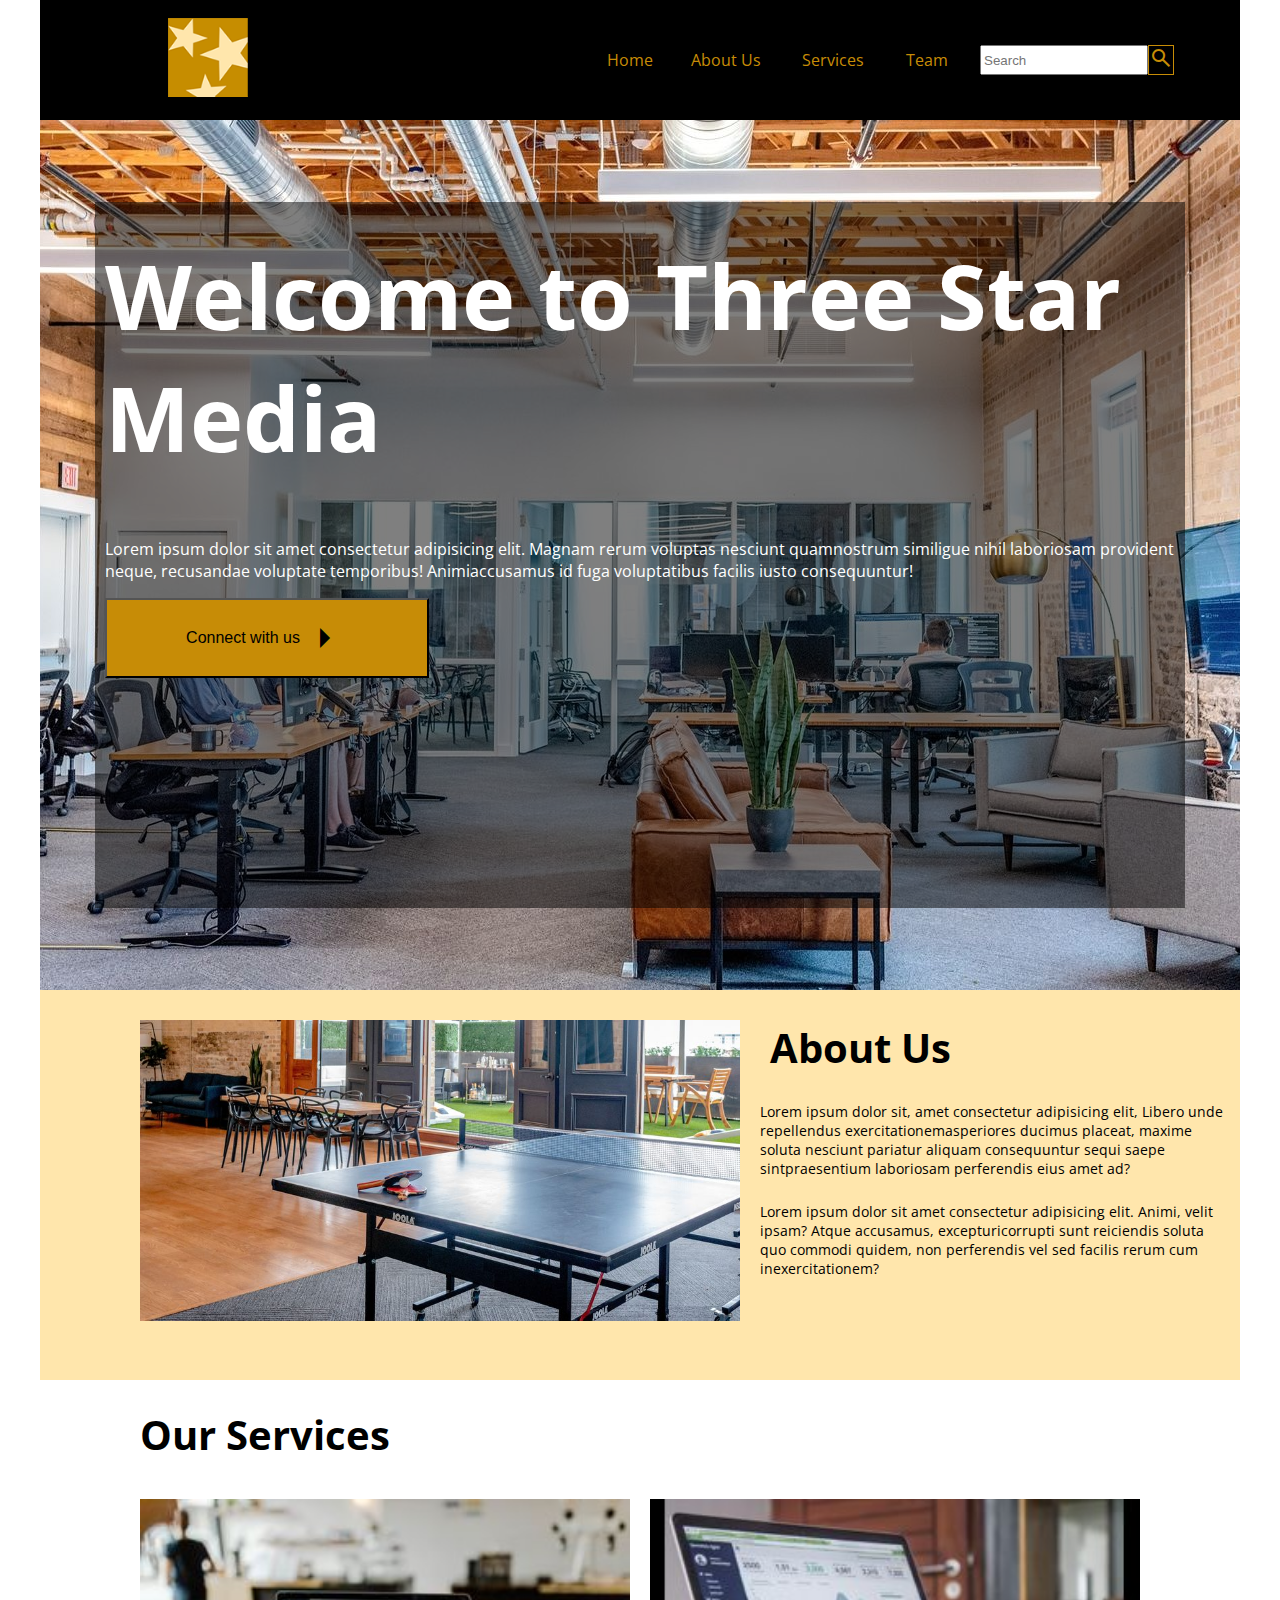
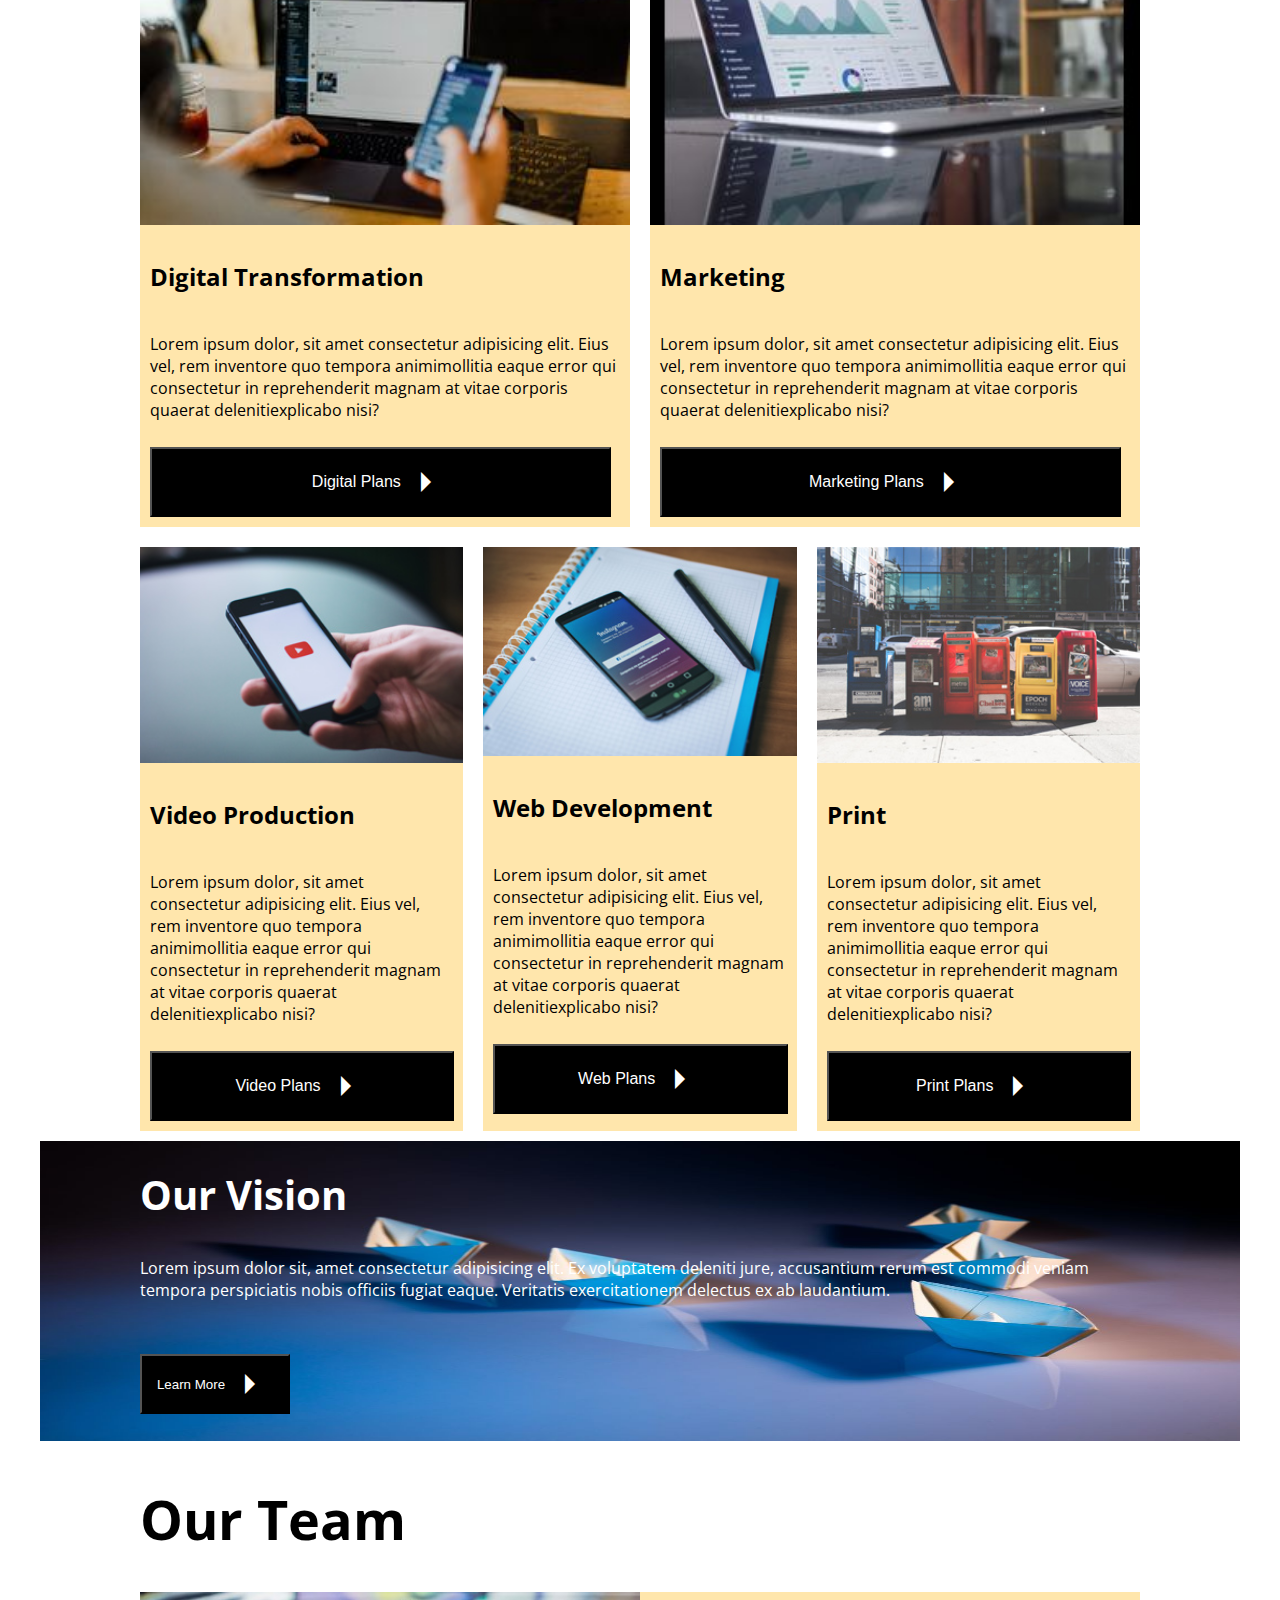
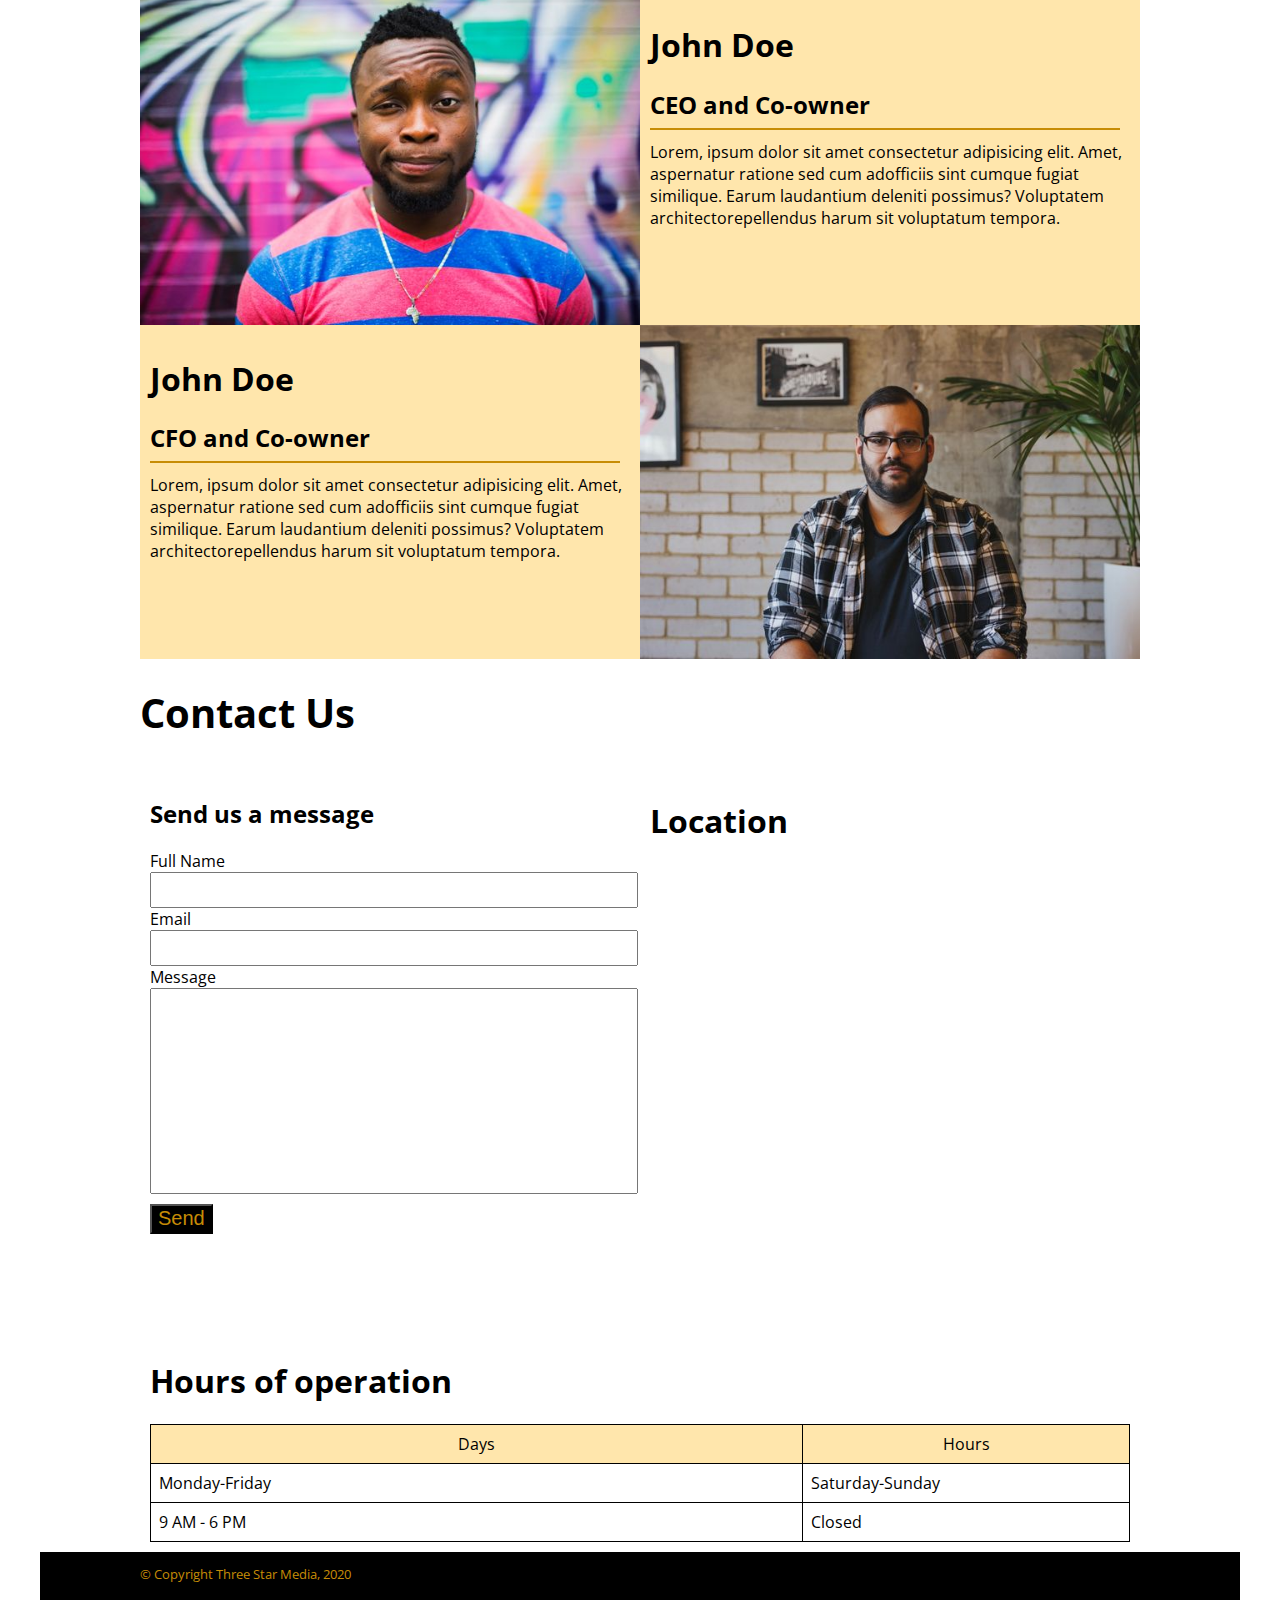
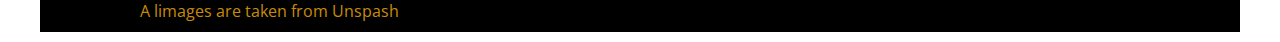
==== commit a3f029ae: "update" ====
--- a/final-project/index.html
+++ b/final-project/index.html
@@ -24,12 +24,13 @@
               <li><a href="#services">Services</a></li>
               <li><a href="#team">Team</a></li>
               <li><a href="#contact">Contact</a></li>
+              <li><div class="search">
+       <input type="text" id="search" placeholder="Search"><span class="material-symbols-outlined">search
+      </span></div></li>
             </ul>
           </nav>
        </div>
-      <div class="search">
-       <input type="text" id="search" placeholder="Search"><span class="material-symbols-outlined">search
-      </span></div>
+      
     </header>
   <main>
     <section id="welcome">
--- a/final-project/css/main.css
+++ b/final-project/css/main.css
@@ -1,5 +1,5 @@
 /* mobile styles */
-@media screen and (max-width: 1200px) {
+@media screen and (max-width: 760px) {
   body {
     font-family: 'Open Sans', sans-serif;
     margin: auto;
@@ -9,8 +9,7 @@
   /* header styles */
 header {
   background-color: black;
-  height: 600px;
-  width: 760px;
+  /* width: 760px; */
 }
 
 .logo {
@@ -31,7 +30,8 @@
   display: flex;
   justify-content: center;
   align-items: center;
-  height: 200px;
+  height: 100%;
+  width: 100%;
 }
 
 header .wrapper {
@@ -47,15 +47,12 @@
   list-style-type: none;
   margin: 0;
   padding: 0; 
-  width: 760px;
-  height: 200px;
+  width: 100%;
+  height: 70%;
 }
 
 li {
   height: 75px;
-  transition: height 0.3s, z-index 0.3s;
-  position: relative;
-  z-index: 1;
 }
 
 li a {
@@ -71,14 +68,12 @@
   color: black;
   height: 50px;
   background-color: #c78c06;
-  margin: 10px;
-  margin-top: 0;
+  margin: 0px;
 }
 
 .search {
   position: relative;
   display: flex;
-  top: 140px;
   justify-content: center;
   margin-bottom: 10px;
   margin: 10px;
@@ -101,7 +96,7 @@
 
 /* welcome styles */
 #welcome {
-  height: 580px;
+  height: 80%;
   position: relative;
   margin-top: 0px;
   overflow: hidden;
@@ -109,7 +104,7 @@
 
 .main-banner {
   width: 100% px;
-  height: auto;
+  height: 80%;
 }  
 
 .welcome-text {
@@ -117,7 +112,7 @@
   margin: auto;
   background-color: rgba(0,0,0,0.5);
   width: 90%;
-  height: 515px;
+  height: 90%;
   text-align: left;
   margin-left: 31px;
   margin-top: 30.5px;
@@ -139,6 +134,7 @@
   display: flex;
   align-items: center;
   justify-content: center;
+  margin-top: 10%;
 }
 
 .connect .material-symbols-outlined {
@@ -148,11 +144,11 @@
 /* about us styles */
 #about-us {
   background-color: #ffe6ac;
-  height: 600px;
+  height: auto;
 }
 
 .about-us1 {
-  width: 735px;
+  width: 98%;
   margin: 10px;
 }
 
@@ -166,6 +162,7 @@
 #about-us p {
   font-size: 14px;
   padding-left: 10px;
+  padding-bottom: 10px;
 }
 
 /* our service styles  */
@@ -175,45 +172,17 @@
 }
 
 .our-service {
-  margin-left: 10x;
+  position: relative;
+  margin-left: 10px;
   margin-right: 10px;
-  display: grid;
-  grid-template-columns: repeat(1, auto);
-  position: relative;
 }
 
 .our-service #block {
-  margin: 10px;
   background-color: #ffe6ac;
-}
-
-.our-service #block:nth-child(1) {
-  grid-column: span 3;
-  margin-right: 0;
-}
-
-.our-service #block:nth-child(2) {
-  grid-column: span 3;
-  margin-right: 0;
-}
-
-.our-service #block:nth-child(3) {
-  grid-column: span 2;
-  margin-left: 10px;
-  margin-right: 0;
-  width: 740px;
-}
-
-.our-service #block:nth-child(4) {
-  grid-column: span 2;
-  margin-left: 10;
-  margin-right: 0;
-}
-
-.our-service #block:nth-child(5) {
-  grid-column: span 2;
-  margin-right: 0;
-  margin-left: 10;
+  height: auto;
+  width: 100%;
+  margin-bottom: 10px;
+  padding-bottom: 10px;
 }
 
 .our-service .img {
@@ -221,24 +190,28 @@
 }
 
 .our-service .button {
-  width: 268px;
-  height: 70px;
+  width: 50%;
+  height: 5%;
   background-color: black;
   color: white;
   display: flex;
   align-items: center;
   justify-content: center;
   font-size: 1.4rem;
-  margin: 10px;
+  margin-left: 10px;
 }
 
 .our-service h2 {
   padding: 10px;
   font-size: 40px;
+  margin: 0;
+  margin-left: 10px;
 }
 
 .our-service p {
   padding: 10px;
+  margin: 0;
+  margin-left: 10px;
 }
 
 .our-service .material-symbols-outlined {
@@ -251,8 +224,8 @@
 }
 
 .vision1 {
-  width: 760px;
-  height: 300px;
+  width: 100%;
+  height: 20%;
 }
 
 #vision h1 {
@@ -272,10 +245,10 @@
 
 #vision .button {
   position: absolute;
-  top: 195px;
+  top: 70%;
   left: 10px;
-  width: 210px;
-  height: 86px;
+  width: 50%;
+  height: 77px;
   background-color: black;
   color: white;
   display: flex;
@@ -295,30 +268,35 @@
   margin-right: 10px;
 }
 
+#our-team h1 {
+  margin-left: 10px;
+}
+
 .our-team .block:nth-child(1) {
-  width: 740px;
+  width: 100%;
   margin-bottom: -10px;
 }
 
 .our-team .block:nth-child(2) {
   background-color: #ffe6ac;
   padding: 10px;
-  height: 225px;
+  height: auto;
   position: relative;
-  width: 720px;
+  width: 97.4%;
+  margin-right: 10px;
 }
 
 .our-team .block:nth-child(3) {
-  width: 740px;
+  width: 100%;
   margin-bottom: -10px;
 }
 
 .our-team .block:nth-child(4) {
   background-color: #ffe6ac;
   padding: 10px;
-  height: 225px;
+  width: 97.4%;
+  height: auto;
   position: relative;
-  width: 720px;
 }
 .our-team h2 {
   position: relative;
@@ -406,7 +384,7 @@
 
 }
  /* desktop styles */
-@media screen and (min-width: 1200px) {
+@media screen and (min-width: 760px) {
 body {
     font-family: 'Open Sans', sans-serif;
     margin: auto;
@@ -421,22 +399,17 @@
     justify-content: space-between;
     align-items: center;
     height: 120px;
+    width: 100%;
 }
 
 .logo {
-    flex: 1;
-    max-width: 80px;
-    margin: 60px;
+    width: 80px;
+    margin: 10%;
     margin-right: 0;
 }
 
 /* navigation styles */
-header .wrapper {
-    margin: 60px;
-    padding: 0;
-    position: relative;
-  }
-  
+
   ul {
     list-style-type: none;
     display: flex;
@@ -454,7 +427,7 @@
     display: block;
     text-decoration: none;
     margin-left: 40px;
-    width: 80px;
+    width: 80%;
   }
 
   li:nth-child(6) {
@@ -470,7 +443,7 @@
   .search {
     position: relative;
     display: flex;
-    right: 74px;
+    right: 60px;
   }
 
   .search input[type="text"] {
@@ -488,10 +461,13 @@
 
   /* welcome styles */
   #welcome {
-    height: 580px;
+    height: auto;
     position: relative;
     margin-top: 0px;
     overflow: hidden;
+    display: flex;
+    justify-content: center;
+    align-items: center;
   }
   
   .main-banner {
@@ -504,12 +480,12 @@
     margin: auto;
     background-color: rgba(0,0,0,0.5);
     width: 90%;
-    height: 515px;
+    height: 80%;
     text-align: left;
-    margin-left: 59px;
-    margin-top: 32.5px;
+    margin: 20%;
     color: white;
     padding-left: 10px;
+    padding-bottom: 10px;
   }
 
   #welcome h1 {
@@ -521,7 +497,7 @@
   .connect {
     background-color: #c78c06;
     height: 5rem;
-    width: 12rem;
+    width: 30%;
     font-size: 1rem;
     display: flex;
     align-items: center;
@@ -535,31 +511,35 @@
 /* about styles */
   #about-us {
     background-color: #ffe6ac;
-    height: 300px;
+    height: 390px;
   }
 
   .about-us1 {
     display: flex;
     justify-content: center;
     align-items: center;
-    width: 480px;
+    width: 50%;
+    height: auto;
     float: left;
-    margin-left: 100px;
+    margin-left: 8.3%;
     margin-top: 30px;
+    margin-bottom: 30px;
   }
 
   #about-us h1 {
     margin-top: 0;
     padding-top: 30px;
-    padding-left: 610px;
+    padding-left: 60%;
     font-size: 2.5rem;
-    margin: 0;
+    margin-left: 10px;
+    margin-right: 10px;
   }
 
   #about-us p {
-    padding-left: 610px;
-    padding-right: 100px;
+    padding-left: 60%;
+    padding-right: 10px;
     font-size: 14px;
+    padding-bottom: 10px;
   }
 
   /* our services styles */
@@ -641,7 +621,8 @@
   }
 
   .vision1 {
-    width: 1200px;
+    width: 100%;
+    height: 300px;
   }
 
   #vision h1 {
@@ -661,7 +642,7 @@
 
   #vision .button {
     position: absolute;
-    top: 180px;
+    top: 70%;
     left: 100px;
     width: 150px;
     height: 60px;
@@ -684,7 +665,7 @@
 
   .our-team {
     margin-left: 100px;
-    padding-right: 100px;
+    margin-right: 100px;
     display: grid;
     grid-template-columns: repeat(2, 500px);
     grid-template-rows: repeat(2, auto);
@@ -692,7 +673,7 @@
 
   .our-team .block:nth-child(1) {
     grid-column: span 1;
-    width: 500px;
+    width: 100%;
   }
 
   .our-team .block:nth-child(2) {
@@ -737,7 +718,7 @@
     margin-left: 100px;
     margin-right: 100px;
     display: grid;
-    grid-template-columns: repeat(2, 500px);
+    grid-template-columns: repeat(2, 50%);
     grid-template-rows: repeat(3, auto);
   }
 
